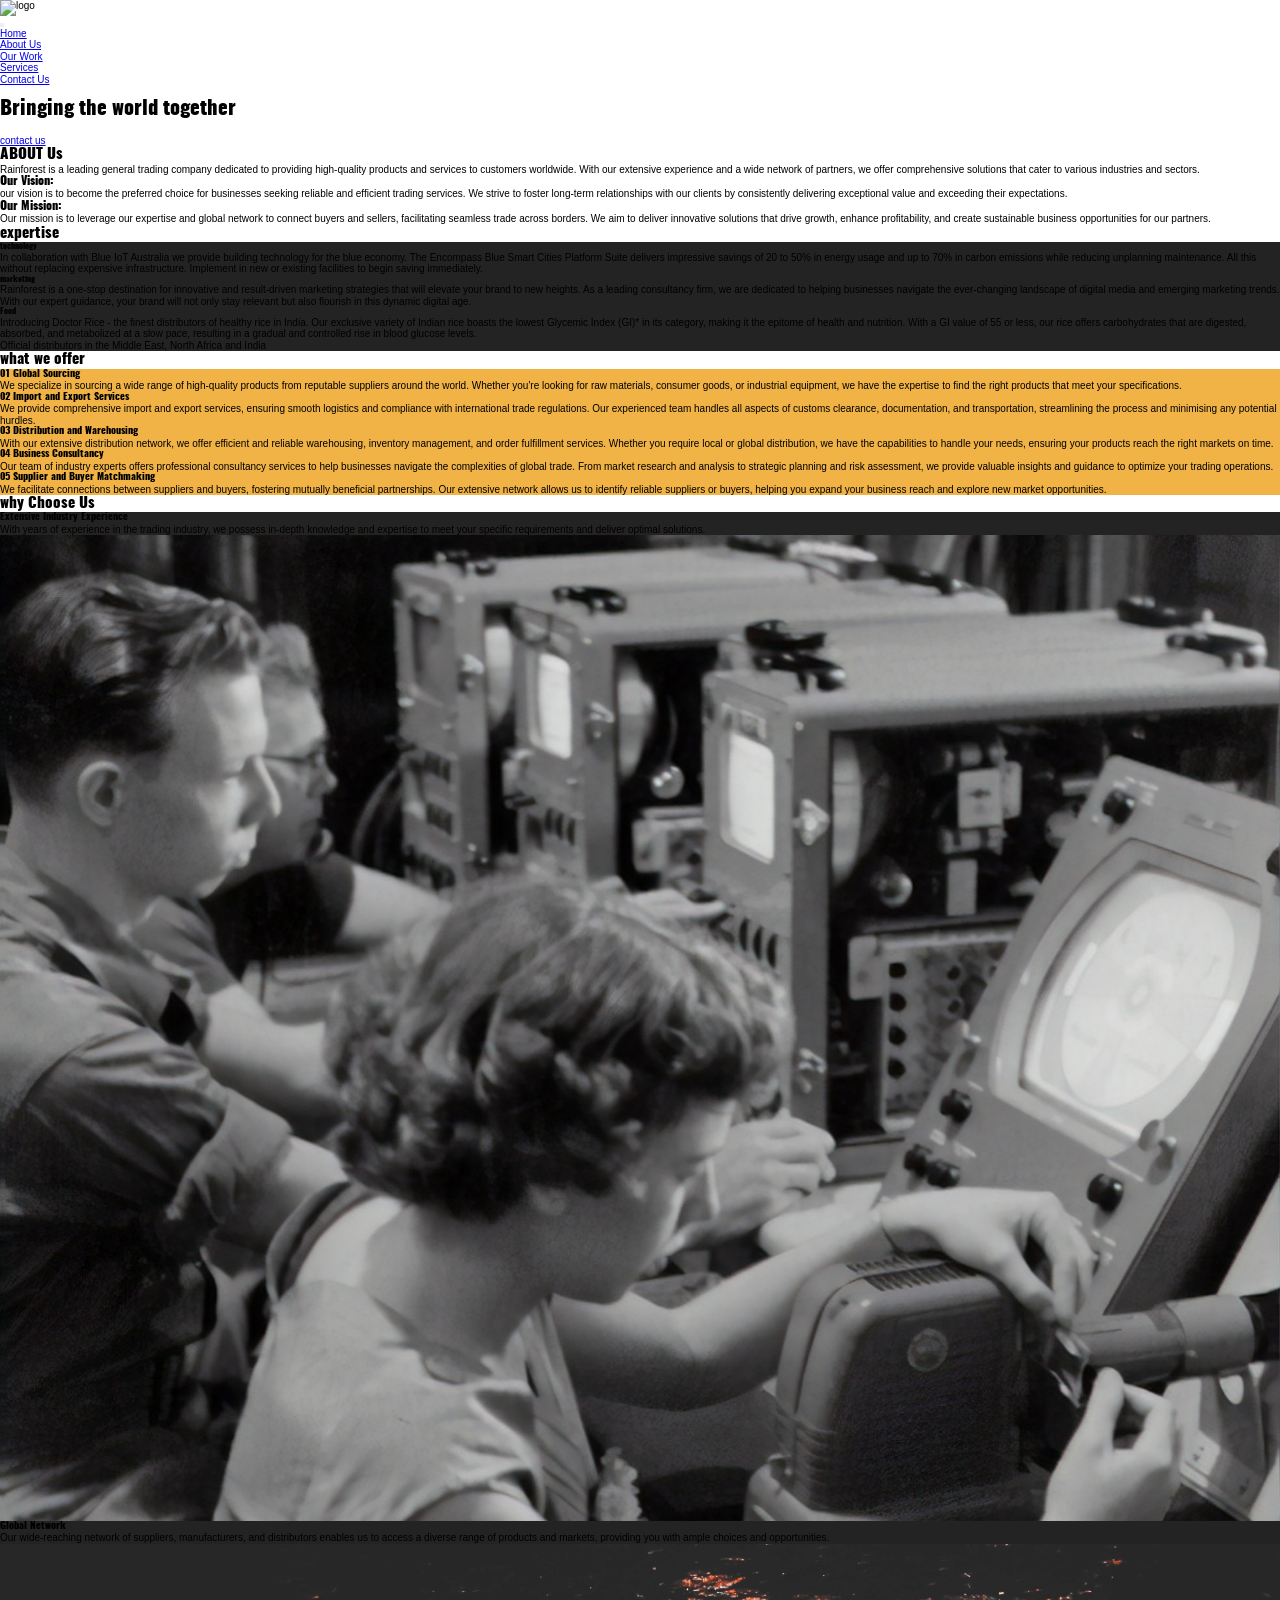
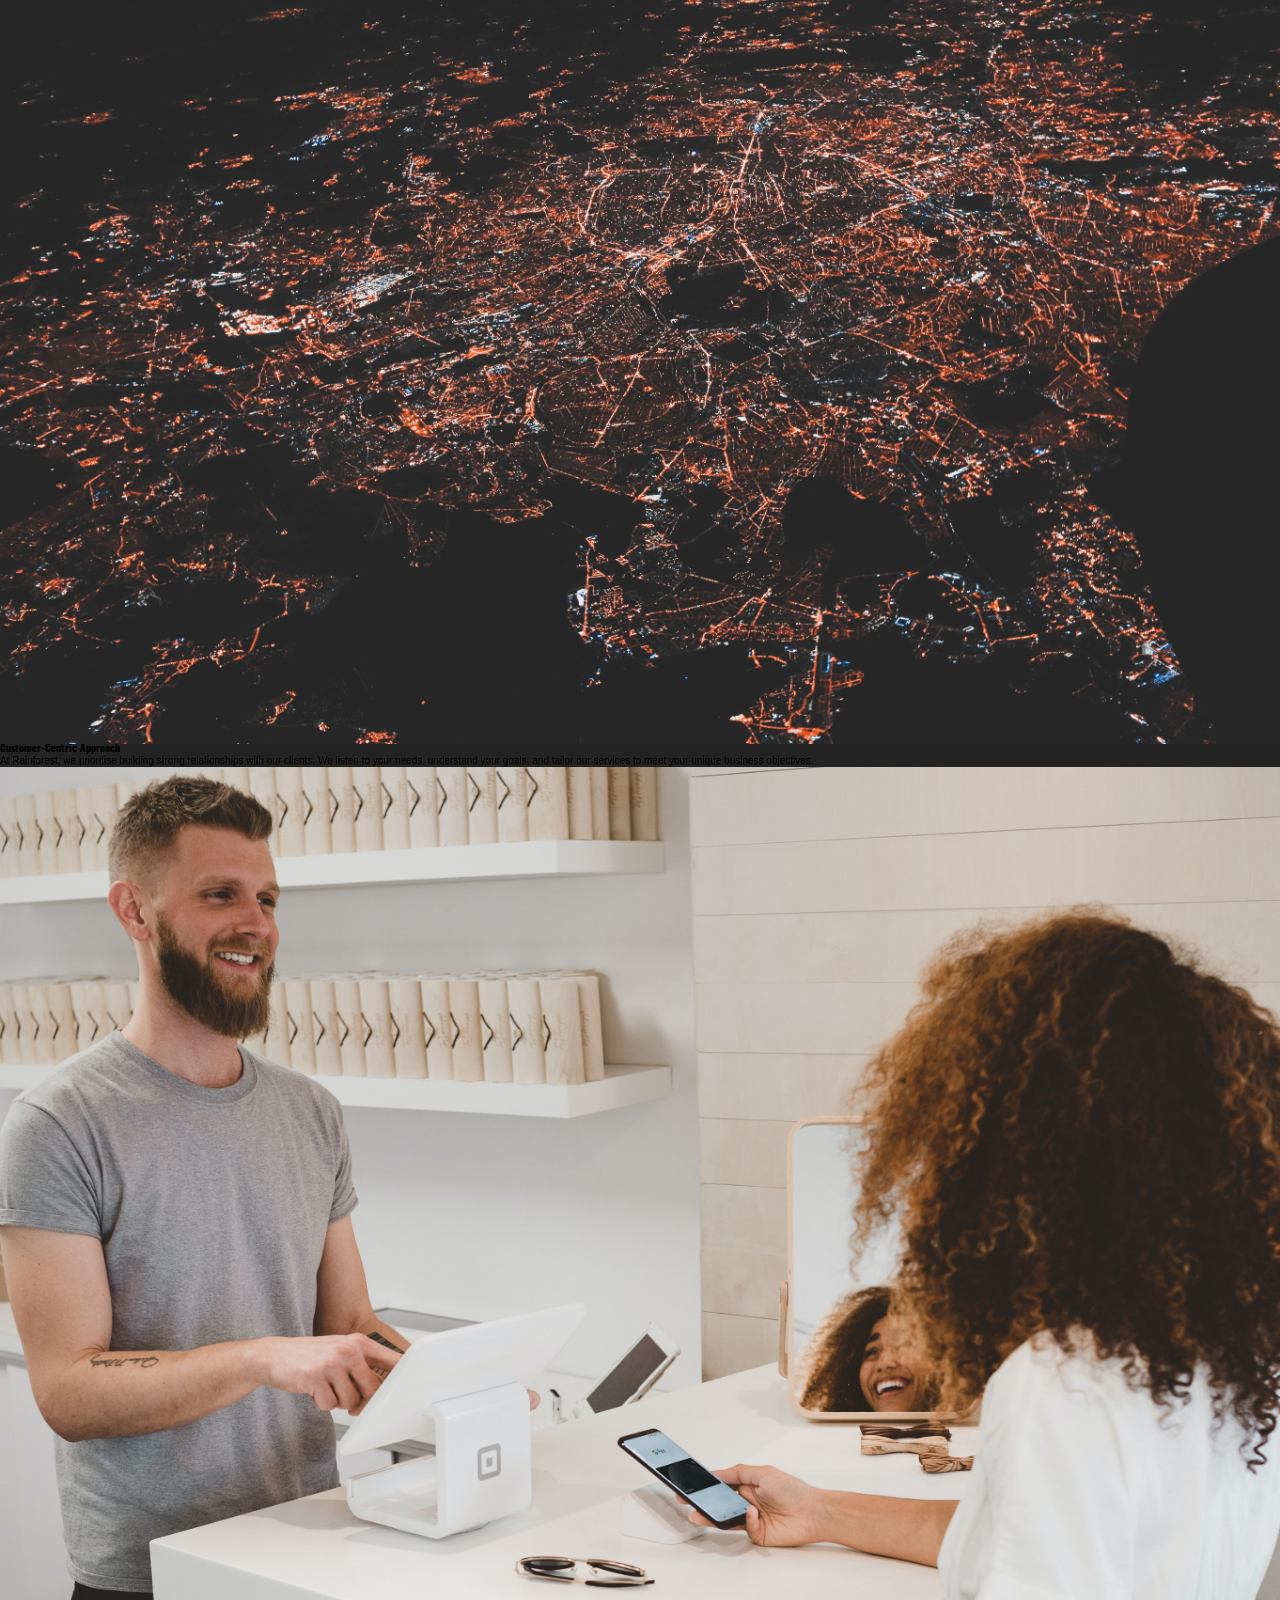
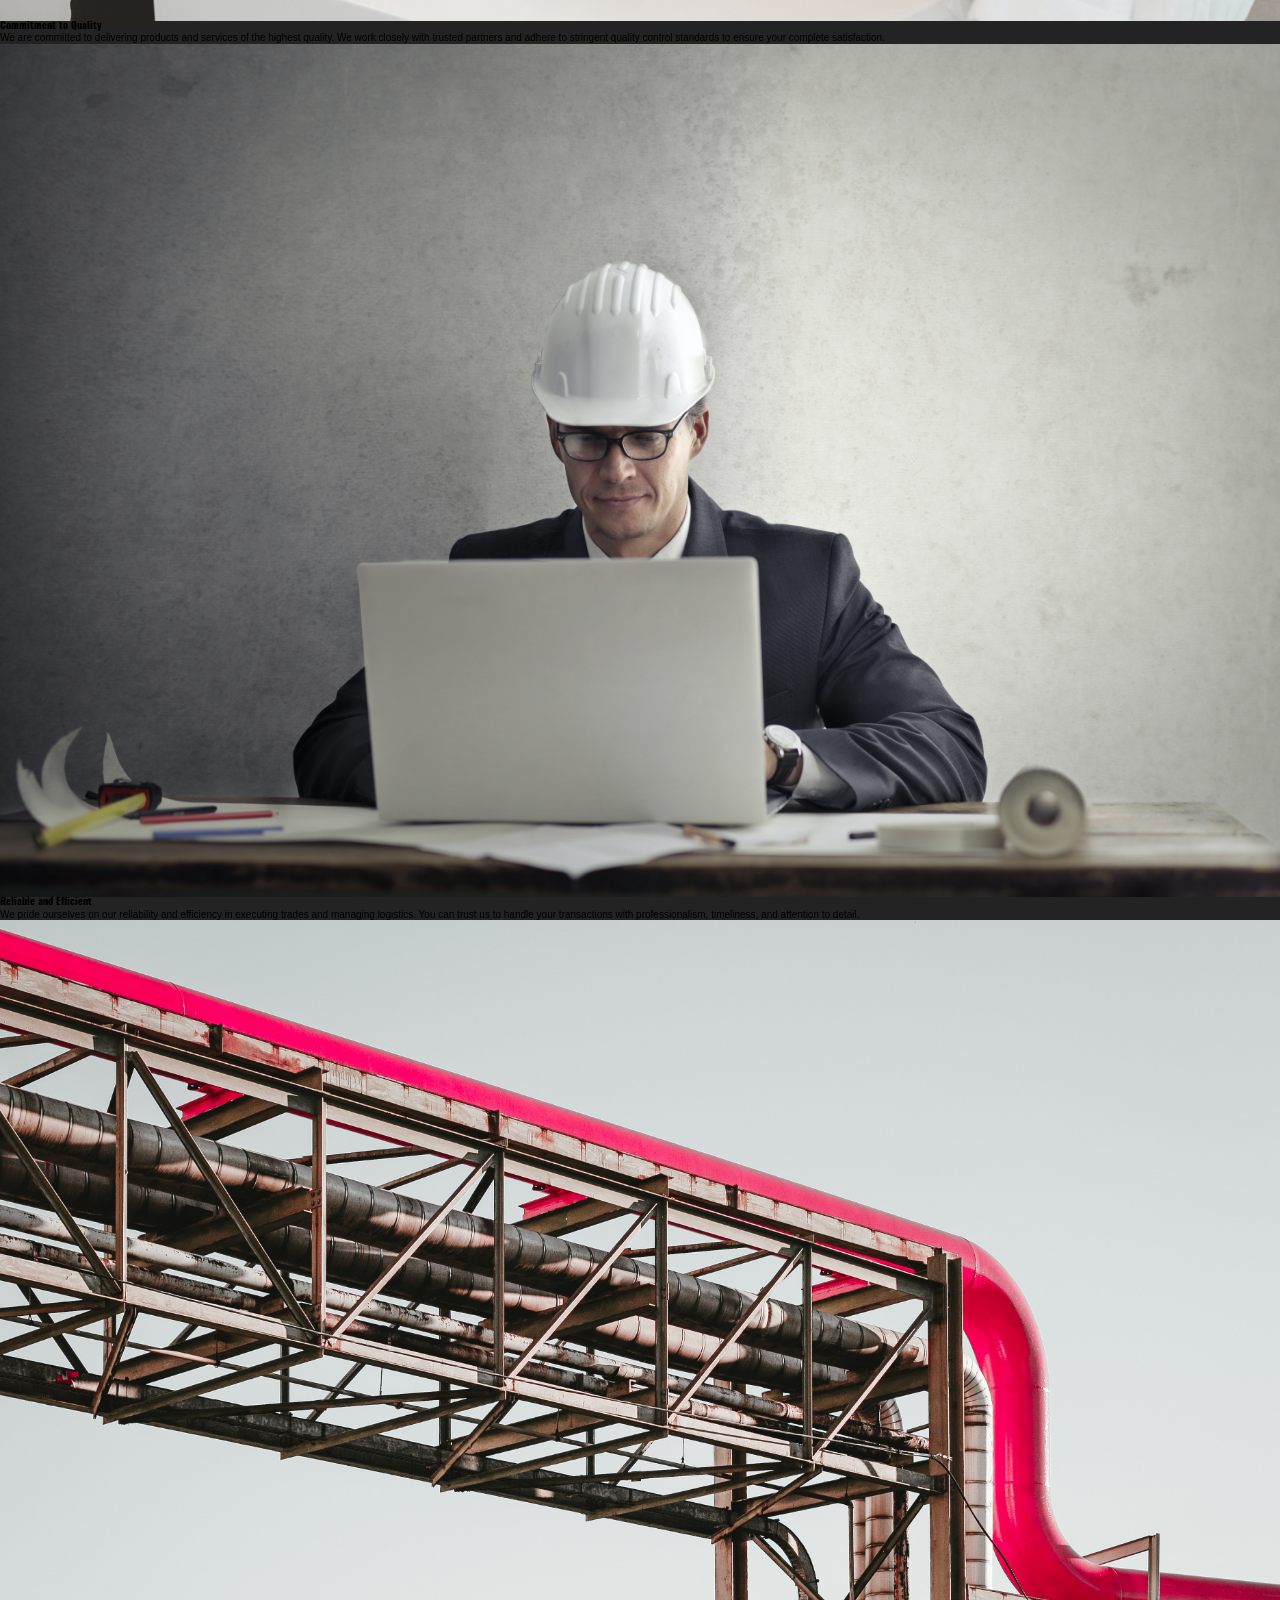
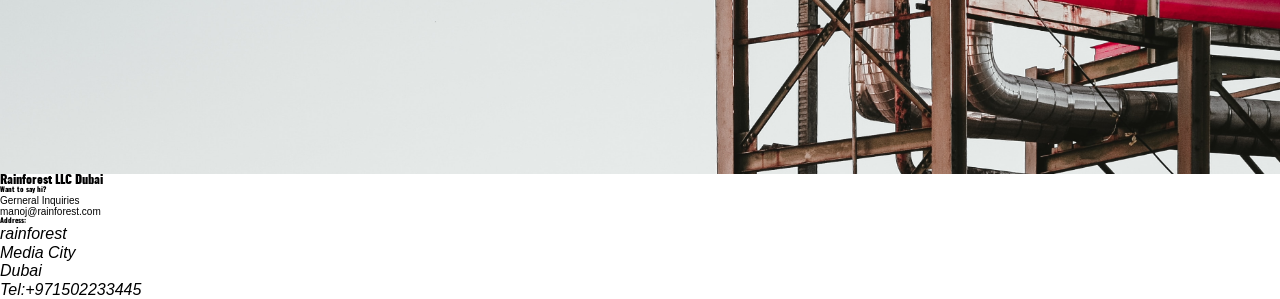
==== index.html @ ce7e7901 "initial commit" ====
<!DOCTYPE html>
<html lang="en">
  <head>
    <meta charset="UTF-8" />
    <meta name="viewport" content="width=device-width, initial-scale=1.0" />
    <title>Rainforest</title>
    <link rel="stylesheet" href="css/normalizer.css" />
    <link rel="stylesheet" href="css/reset.css" />
    <link rel="stylesheet" href="css/style.css" />

    <link rel="preconnect" href="https://fonts.googleapis.com" />
    <link rel="preconnect" href="https://fonts.gstatic.com" crossorigin />
    <link
      href="https://fonts.googleapis.com/css2?family=Open+Sans:wght@300;600&family=Playfair+Display:wght@900&display=swap"
      rel="stylesheet"
    />
    <script
      src="https://kit.fontawesome.com/4bc8ebd192.js"
      crossorigin="anonymous"
    ></script>
    <script src="js/main.js" defer></script>
  </head>
  <body>
    <article id="home" class="main">
      <header class="header">
        <img class="logo" src="images/rainforest.png" alt="logo" />
      </header>
      <nav class="nav-bar">
        <div class="bg-menu"></div>
        <button class="menu-main">
          <div class="x line"></div>
          <div class="y line"></div>
          <div class="z line"></div>
        </button>
        <ul class="menu">
          <li><a href="#home">Home</a></li>
          <li><a href="#about">About Us</a></li>
          <li><a href="#work">Our Work</a></li>
          <li><a href="#service">Services</a></li>
          <li><a href="#contact">Contact Us</a></li>
        </ul>
      </nav>
      <section class="main-text">
        <h1>Bringing the world together</h1>
        <a href="mailto:manoj@rainforestme.com">contact us</a>
      </section>
    </article>

    <!-- about us section -->

    <article id="about" class="about-us">
      <div class="heading">
        <h2>ABOUT Us</h2>
        <p>
          Rainforest is a leading general trading company dedicated to providing
          high-quality products and services to customers worldwide. With our
          extensive experience and a wide network of partners, we offer
          comprehensive solutions that cater to various industries and sectors.
        </p>
      </div>
      <div class="content">
        <h3>Our Vision:</h3>
        <p>
          our vision is to become the preferred choice for businesses seeking
          reliable and efficient trading services. We strive to foster long-term
          relationships with our clients by consistently delivering exceptional
          value and exceeding their expectations.
        </p>
        <h3>Our Mission:</h3>
        <p>
          Our mission is to leverage our expertise and global network to connect
          buyers and sellers, facilitating seamless trade across borders. We aim
          to deliver innovative solutions that drive growth, enhance
          profitability, and create sustainable business opportunities for our
          partners.
        </p>
      </div>
    </article>
    <section id="work" class="expertises">
      <h2>expertise</h2>
      <article class="expertise">
        <article class="expert technology">
          <h5>technology</h5>
          <p>
            In collaboration with Blue IoT Australia we provide building
            technology for the blue economy. The Encompass Blue Smart Cities
            Platform Suite delivers impressive savings of 20 to 50% in energy
            usage and up to 70% in carbon emissions while reducing unplanning
            maintenance. All this without replacing expensive infrastructure.
            Implement in new or existing facilities to begin saving immediately.
      
          </p>
        </article>

        <article class="expert marketing">
          <h5>marketing</h5>
          <p>
            Rainforest is a one-stop destination for innovative and
            result-driven marketing strategies that will elevate your brand to
            new heights. As a leading consultancy firm, we are dedicated to
            helping businesses navigate the ever-changing landscape of digital
            media and emerging marketing trends. With our expert guidance, your
            brand will not only stay relevant but also flourish in this dynamic
            digital age.
           
          </p>
        </article>
        <article class="expert food">
          <h5>Food</h5>

          <p>
            Introducing Doctor Rice - the finest distributors of healthy rice in
            India. Our exclusive variety of Indian rice boasts the lowest
            Glycemic Index (GI)* in its category, making it the epitome of
            health and nutrition. With a GI value of 55 or less, our rice offers
            carbohydrates that are digested, absorbed, and metabolized at a slow
            pace, resulting in a gradual and controlled rise in blood glucose
            levels.
          </p>
          <p>
            Official distributors in the Middle East, North Africa and India
          </p>
        </article>
      </article>
    </section>

    <article id="service" class="what-we-offers">
      <h2>what we offer</h2>
      <article class="what-we-offer">
        <article class="offer one">
          <h4><span>01</span> Global Sourcing</h4>
          <div class="content-group">
            <p>
              We specialize in sourcing a wide range of high-quality products
              from reputable suppliers around the world. Whether you're looking
              for raw materials, consumer goods, or industrial equipment, we
              have the expertise to find the right products that meet your
              specifications.
            </p>
          </div>
        </article>
        <article class="offer two">
          <h4><span>02</span> Import and Export Services</h4>
          <tent>
            <div class="content-group">
              <p>
                We provide comprehensive import and export services, ensuring
                smooth logistics and compliance with international trade
                regulations. Our experienced team handles all aspects of customs
                clearance, documentation, and transportation, streamlining the
                process and minimising any potential hurdles.
              </p>
            </div>
          </tent>
        </article>
        <article class="offer three">
          <h4><span>03</span> Distribution and Warehousing</h4>
          <div class="content-group">
            <p>
              With our extensive distribution network, we offer efficient and
              reliable warehousing, inventory management, and order fulfillment
              services. Whether you require local or global distribution, we
              have the capabilities to handle your needs, ensuring your products
              reach the right markets on time.
            </p>
          </div>
        </article>
        <article class="offer four">
          <h4><span>04</span> Business Consultancy</h4>
          <div class="content-group">
            <p>
              Our team of industry experts offers professional consultancy
              services to help businesses navigate the complexities of global
              trade. From market research and analysis to strategic planning and
              risk assessment, we provide valuable insights and guidance to
              optimize your trading operations.
            </p>
          </div>
        </article>
        <article class="offer five">
          <h4><span>05</span> Supplier and Buyer Matchmaking</h4>
          <div class="content-group">
            <p>
              We facilitate connections between suppliers and buyers, fostering
              mutually beneficial partnerships. Our extensive network allows us
              to identify reliable suppliers or buyers, helping you expand your
              business reach and explore new market opportunities.
            </p>
          </div>
        </article>
      </article>
    </article>

    <section class="choose-us">
      <h2>why Choose Us</h2>
      <div class="why-us">
        <div class="choose">
          <article class="experience">
            <h4>Extensive Industry Experience</h4>
            <p>
              With years of experience in the trading industry, we possess
              in-depth knowledge and expertise to meet your specific
              requirements and deliver optimal solutions.
            </p>
          </article>
          <figure class="img-network">
            <img
              src="images/austrian-national-library-3c1Jv1EXYtc-unsplash1.jpg"
              alt=""
            />
          </figure>
        </div>
        <div class="choose">
          <article class="network">
            <h4>Global Network</h4>
            <p>
              Our wide-reaching network of suppliers, manufacturers, and
              distributors enables us to access a diverse range of products and
              markets, providing you with ample choices and opportunities.
            </p>
          </article>
          <figure class="img-network">
            <img src="images/nastya-dulhiier-OKOOGO578eo-unsplash.jpg" alt="" />
          </figure>
        </div>
        <div class="choose">
          <article class="customer">
            <h4>Customer-Centric Approach</h4>
            <p>
              At Rainforest, we prioritise building strong relationships with
              our clients. We listen to your needs, understand your goals, and
              tailor our services to meet your unique business objectives.
            </p>
          </article>
          <figure class="img-customer">
            <img src="images/clay-banks-Ox6SW103KtM-unsplash.jpg" alt="" />
          </figure>
        </div>
        <div class="choose">
          <article class="quality">
            <h4>Commitment to Quality</h4>
            <p>
              We are committed to delivering products and services of the
              highest quality. We work closely with trusted partners and adhere
              to stringent quality control standards to ensure your complete
              satisfaction.
            </p>
          </article>
          <figure class="img-quality">
            <img src="images/pexels-andrea-piacquadio-3769135.jpg" alt="" />
          </figure>
        </div>
        <div class="choose">
          <article class="efficient">
            <h4>Reliable and Efficient</h4>
            <p>
              We pride ourselves on our reliability and efficiency in executing
              trades and managing logistics. You can trust us to handle your
              transactions with professionalism, timeliness, and attention to
              detail.
            </p>
          </article>
          <figure class="img-efficient">
            <img src="images/martin-adams-a_PDPUPuNZ8-unsplash.jpg" alt="" />
          </figure>
        </div>
      </div>
    </section>

    <footer id="contact">
      <div class="footer-note">
        <h3>Rainforest LLC Dubai</h3>
        <div class="general footer">
          <h6>Want to say hi?</h6>
          <p>Gerneral Inquiries</p>
          <p>manoj@rainforest.com</p>
        </div>
        <div class="location footer">
          <h6>Address:</h6>
          <address>
            rainforest<br />
            Media City<br />
            Dubai<br />
            Tel:+971502233445
          </address>
        </div>
      </div>
    </footer>
  </body>
</html>
---- css/normalizer.css ----
/*! normalize.css v8.0.1 | MIT License | github.com/necolas/normalize.css */

/* Document
   ========================================================================== */

/**
 * 1. Correct the line height in all browsers.
 * 2. Prevent adjustments of font size after orientation changes in iOS.
 */

html {
  line-height: 1.15; /* 1 */
  -webkit-text-size-adjust: 100%; /* 2 */
}

/* Sections
   ========================================================================== */

/**
 * Remove the margin in all browsers.
 */

body {
  margin: 0;
}

/**
 * Render the `main` element consistently in IE.
 */

main {
  display: block;
}

/**
 * Correct the font size and margin on `h1` elements within `section` and
 * `article` contexts in Chrome, Firefox, and Safari.
 */

h1 {
  font-size: 2em;
  margin: 0.67em 0;
}

/* Grouping content
   ========================================================================== */

/**
 * 1. Add the correct box sizing in Firefox.
 * 2. Show the overflow in Edge and IE.
 */

hr {
  box-sizing: content-box; /* 1 */
  height: 0; /* 1 */
  overflow: visible; /* 2 */
}

/**
 * 1. Correct the inheritance and scaling of font size in all browsers.
 * 2. Correct the odd `em` font sizing in all browsers.
 */

pre {
  font-family: monospace, monospace; /* 1 */
  font-size: 1em; /* 2 */
}

/* Text-level semantics
   ========================================================================== */

/**
 * Remove the gray background on active links in IE 10.
 */

a {
  background-color: transparent;
}

/**
 * 1. Remove the bottom border in Chrome 57-
 * 2. Add the correct text decoration in Chrome, Edge, IE, Opera, and Safari.
 */

abbr[title] {
  border-bottom: none; /* 1 */
  text-decoration: underline; /* 2 */
  text-decoration: underline dotted; /* 2 */
}

/**
 * Add the correct font weight in Chrome, Edge, and Safari.
 */

b,
strong {
  font-weight: bolder;
}

/**
 * 1. Correct the inheritance and scaling of font size in all browsers.
 * 2. Correct the odd `em` font sizing in all browsers.
 */

code,
kbd,
samp {
  font-family: monospace, monospace; /* 1 */
  font-size: 1em; /* 2 */
}

/**
 * Add the correct font size in all browsers.
 */

small {
  font-size: 80%;
}

/**
 * Prevent `sub` and `sup` elements from affecting the line height in
 * all browsers.
 */

sub,
sup {
  font-size: 75%;
  line-height: 0;
  position: relative;
  vertical-align: baseline;
}

sub {
  bottom: -0.25em;
}

sup {
  top: -0.5em;
}

/* Embedded content
   ========================================================================== */

/**
 * Remove the border on images inside links in IE 10.
 */

img {
  border-style: none;
}

/* Forms
   ========================================================================== */

/**
 * 1. Change the font styles in all browsers.
 * 2. Remove the margin in Firefox and Safari.
 */

button,
input,
optgroup,
select,
textarea {
  font-family: inherit; /* 1 */
  font-size: 100%; /* 1 */
  line-height: 1.15; /* 1 */
  margin: 0; /* 2 */
}

/**
 * Show the overflow in IE.
 * 1. Show the overflow in Edge.
 */

button,
input {
  /* 1 */
  overflow: visible;
}

/**
 * Remove the inheritance of text transform in Edge, Firefox, and IE.
 * 1. Remove the inheritance of text transform in Firefox.
 */

button,
select {
  /* 1 */
  text-transform: none;
}

/**
 * Correct the inability to style clickable types in iOS and Safari.
 */

button,
[type="button"],
[type="reset"],
[type="submit"] {
  -webkit-appearance: button;
}

/**
 * Remove the inner border and padding in Firefox.
 */

button::-moz-focus-inner,
[type="button"]::-moz-focus-inner,
[type="reset"]::-moz-focus-inner,
[type="submit"]::-moz-focus-inner {
  border-style: none;
  padding: 0;
}

/**
 * Restore the focus styles unset by the previous rule.
 */

button:-moz-focusring,
[type="button"]:-moz-focusring,
[type="reset"]:-moz-focusring,
[type="submit"]:-moz-focusring {
  outline: 1px dotted ButtonText;
}

/**
 * Correct the padding in Firefox.
 */

fieldset {
  padding: 0.35em 0.75em 0.625em;
}

/**
 * 1. Correct the text wrapping in Edge and IE.
 * 2. Correct the color inheritance from `fieldset` elements in IE.
 * 3. Remove the padding so developers are not caught out when they zero out
 *    `fieldset` elements in all browsers.
 */

legend {
  box-sizing: border-box; /* 1 */
  color: inherit; /* 2 */
  display: table; /* 1 */
  max-width: 100%; /* 1 */
  padding: 0; /* 3 */
  white-space: normal; /* 1 */
}

/**
 * Add the correct vertical alignment in Chrome, Firefox, and Opera.
 */

progress {
  vertical-align: baseline;
}

/**
 * Remove the default vertical scrollbar in IE 10+.
 */

textarea {
  overflow: auto;
}

/**
 * 1. Add the correct box sizing in IE 10.
 * 2. Remove the padding in IE 10.
 */

[type="checkbox"],
[type="radio"] {
  box-sizing: border-box; /* 1 */
  padding: 0; /* 2 */
}

/**
 * Correct the cursor style of increment and decrement buttons in Chrome.
 */

[type="number"]::-webkit-inner-spin-button,
[type="number"]::-webkit-outer-spin-button {
  height: auto;
}

/**
 * 1. Correct the odd appearance in Chrome and Safari.
 * 2. Correct the outline style in Safari.
 */

[type="search"] {
  -webkit-appearance: textfield; /* 1 */
  outline-offset: -2px; /* 2 */
}

/**
 * Remove the inner padding in Chrome and Safari on macOS.
 */

[type="search"]::-webkit-search-decoration {
  -webkit-appearance: none;
}

/**
 * 1. Correct the inability to style clickable types in iOS and Safari.
 * 2. Change font properties to `inherit` in Safari.
 */

::-webkit-file-upload-button {
  -webkit-appearance: button; /* 1 */
  font: inherit; /* 2 */
}

/* Interactive
   ========================================================================== */

/*
 * Add the correct display in Edge, IE 10+, and Firefox.
 */

details {
  display: block;
}

/*
 * Add the correct display in all browsers.
 */

summary {
  display: list-item;
}

/* Misc
   ========================================================================== */

/**
 * Add the correct display in IE 10+.
 */

template {
  display: none;
}

/**
 * Add the correct display in IE 10.
 */

[hidden] {
  display: none;
}
---- css/style.css ----
@font-face {
  font-family: "oswald";
  src: url("/fonts/oswald/oswald-variablefont_wght-webfont.woff") format("woff");
  font-weight: normal;
  font-style: normal;
}

@font-face {
  font-family: "oswald";
  src: url("/fonts/oswald/oswald-heavy-webfont.woff") format("woff");
  font-weight: bold;
  font-style: bold;
}
@font-face {
  font-family: "open_sanslight";
  src: url("opensans-light-webfont.woff2") format("woff2"),
    url("opensans-light-webfont.woff") format("woff");
  font-weight: normal;
  font-style: normal;
}

@font-face {
  font-family: "open_sansregular";
  src: url("opensans-regular-webfont.woff2") format("woff2"),
    url("opensans-regular-webfont.woff") format("woff");
  font-weight: normal;
  font-style: normal;
}

@font-face {
  font-family: "opensans";
  src: url("/fonts/opensans/opensans-variablefont_wdthwght-webfont.woff")
    format("woff");
  font-weight: normal;
  font-style: normal;
}

:root {
  --primayColor: #f1b345;
  --lightBlue: #fdfcfa;
  --darkColor: #232323;
  --accentColor: #ec6543;
}

*,
*::before,
*::after {
  box-sizing: border-box;
  /* border: 1px solid red; */
  margin: 0;
  padding: 0;
}

html {
  font-size: 62.5%;
  margin: 0;
  padding: 0;
}

body {
  height: 100vh;
  font-family: "open_sanslight", sans-serif;
}
h1,
h2,
h3,
h4,
h5,
h6 {
  font-family: "oswald", sans-serif;
  font-weight: bold;
}
img {
  max-width: 100%;
  display: block;
  height: 100%;
  object-fit: cover;
}
/* main section---------------------------------- */
.wrapper {
  width: 100%;
  height: 100vh;
  position: relative;
  background-image: url("/images/Interface/hero.webp");
  background-color: var(--primayColor);
  background-repeat: no-repeat;
  background-position: center;
  background-size: cover;
  background-attachment: scroll;
  padding: 3rem 3rem;
}

.logo {
  width: 60px;
}
.menu {
  width: 50px;
}
.header {
  display: flex;
  justify-content: space-between;
  align-items: center;
}
.hero {
  display: flex;
  flex-direction: column;
  gap: 13rem;
}
.hero h1 {
  font-size: 4.8rem;
  text-transform: uppercase;
  max-width: 90%;
  font-weight: bold;
  text-align: center;
  margin: 7rem auto;
  line-height: 1;
  color: var(--darkColor);
}
.color {
  color: var(--lightBlue);
}

.contact {
  display: block;
  text-align: center;
  background-color: var(--accentColor);
  width: 19rem;
  text-decoration: none;
  padding: 1rem;
  border-radius: 5px;
  color: var(--lightBlue);
  font-size: 2rem;
  text-transform: capitalize;
  margin: 0 auto;
}

@media screen and (min-width: 462px) {
  .hero {
    gap: 15rem;
  }

  .hero h1 {
    max-width: 60%;
  }
}

@media screen and (min-width: 650px) {
  .wrapper {
    background-position: center;
  }
  .hero h1 {
    max-width: 90%;
    font-size: 9.6rem;
  }
  .hero {
    gap: 2rem;
  }
}

/* about Us Section */

.about {
  background-color: var(--darkColor);
  display: flex;
  flex-direction: column;
  gap: 2rem;
}
.intro {
  padding: 3rem;
  display: flex;
  flex-direction: column;
  gap: 2rem;
}

.about h2 {
  font-size: 4.8rem;
  color: var(--accentColor);
}
.about p {
  color: var(--lightBlue);
  font-size: 1.6rem;
  font-family: "open_sanslight", sans-serif;
  font-weight: normal;
}

.missvision {
  background-color: var(--primayColor);
}

.misson-container {
  padding: 3rem;
  color: var(--darkColor);
  display: flex;
  flex-direction: column;
  gap: 3rem;
}

.about h3 {
  font-size: 2.4rem;
  text-transform: uppercase;
}

.misson-container p {
  color: var(--darkColor);
}

/* Expertise Section */

.expertise {
  background-color: var(--darkColor);
}
.expertise-container {
  color: var(--lightBlue);
  padding: 3rem;
  display: flex;
  flex-direction: column;
  gap: 3rem;
}
.expertise-container h2 {
  font-size: 4.8rem;
  color: var(--accentColor);
  text-transform: uppercase;
}

.expertise-container h3 {
  font-size: 2.4rem;
  text-transform: uppercase;
  color: var(--primayColor);
}
.expertise-container p {
  font-size: 1.6rem;
}

/* what we offer section */

.offer {
  background-color: var(--primayColor);
}

.offer-container {
  padding: 3rem;
  color: var(--darkColor);
  display: flex;
  flex-direction: column;
  gap: 3rem;
}
.offer-container h2 {
  font-size: 4.8rem;
  color: var(--accentColor);
  text-transform: uppercase;
  line-height: 1;
}
.offer-container h3 {
  color: var(--darkColor);
  font-size: 2.4rem;
  text-transform: uppercase;
}
.offer-container p {
  font-size: 1.6rem;
}

/* why choose us section */

.choose {
  background-color: var(--darkColor);
}
.choose-container {
  color: var(--lightBlue);
  padding: 3rem;
  display: flex;
  flex-direction: column;
  gap: 3rem;
}
.choose-container h2 {
  font-size: 4.8rem;
  color: var(--accentColor);
  text-transform: uppercase;
  line-height: 1;
}
.choose-container h3 {
  font-size: 2.4rem;
  text-transform: uppercase;
}

.choose-container p {
  font-size: 1.6rem;
}

/* footer section */

.footer-container {
  background-color: var(--primayColor);
  padding: 3rem;
}
.footer-container h2 {
  font-size: 4.8rem;
  color: var(--accentColor);
  text-transform: uppercase;
  line-height: 1;
}
.footer-container h3 {
  color: var(--darkColor);
  font-size: 2.4rem;
  text-transform: uppercase;
}
.footer-container p {
  font-size: 1.6rem;
}
address {
  font-size: 1.6rem;
}
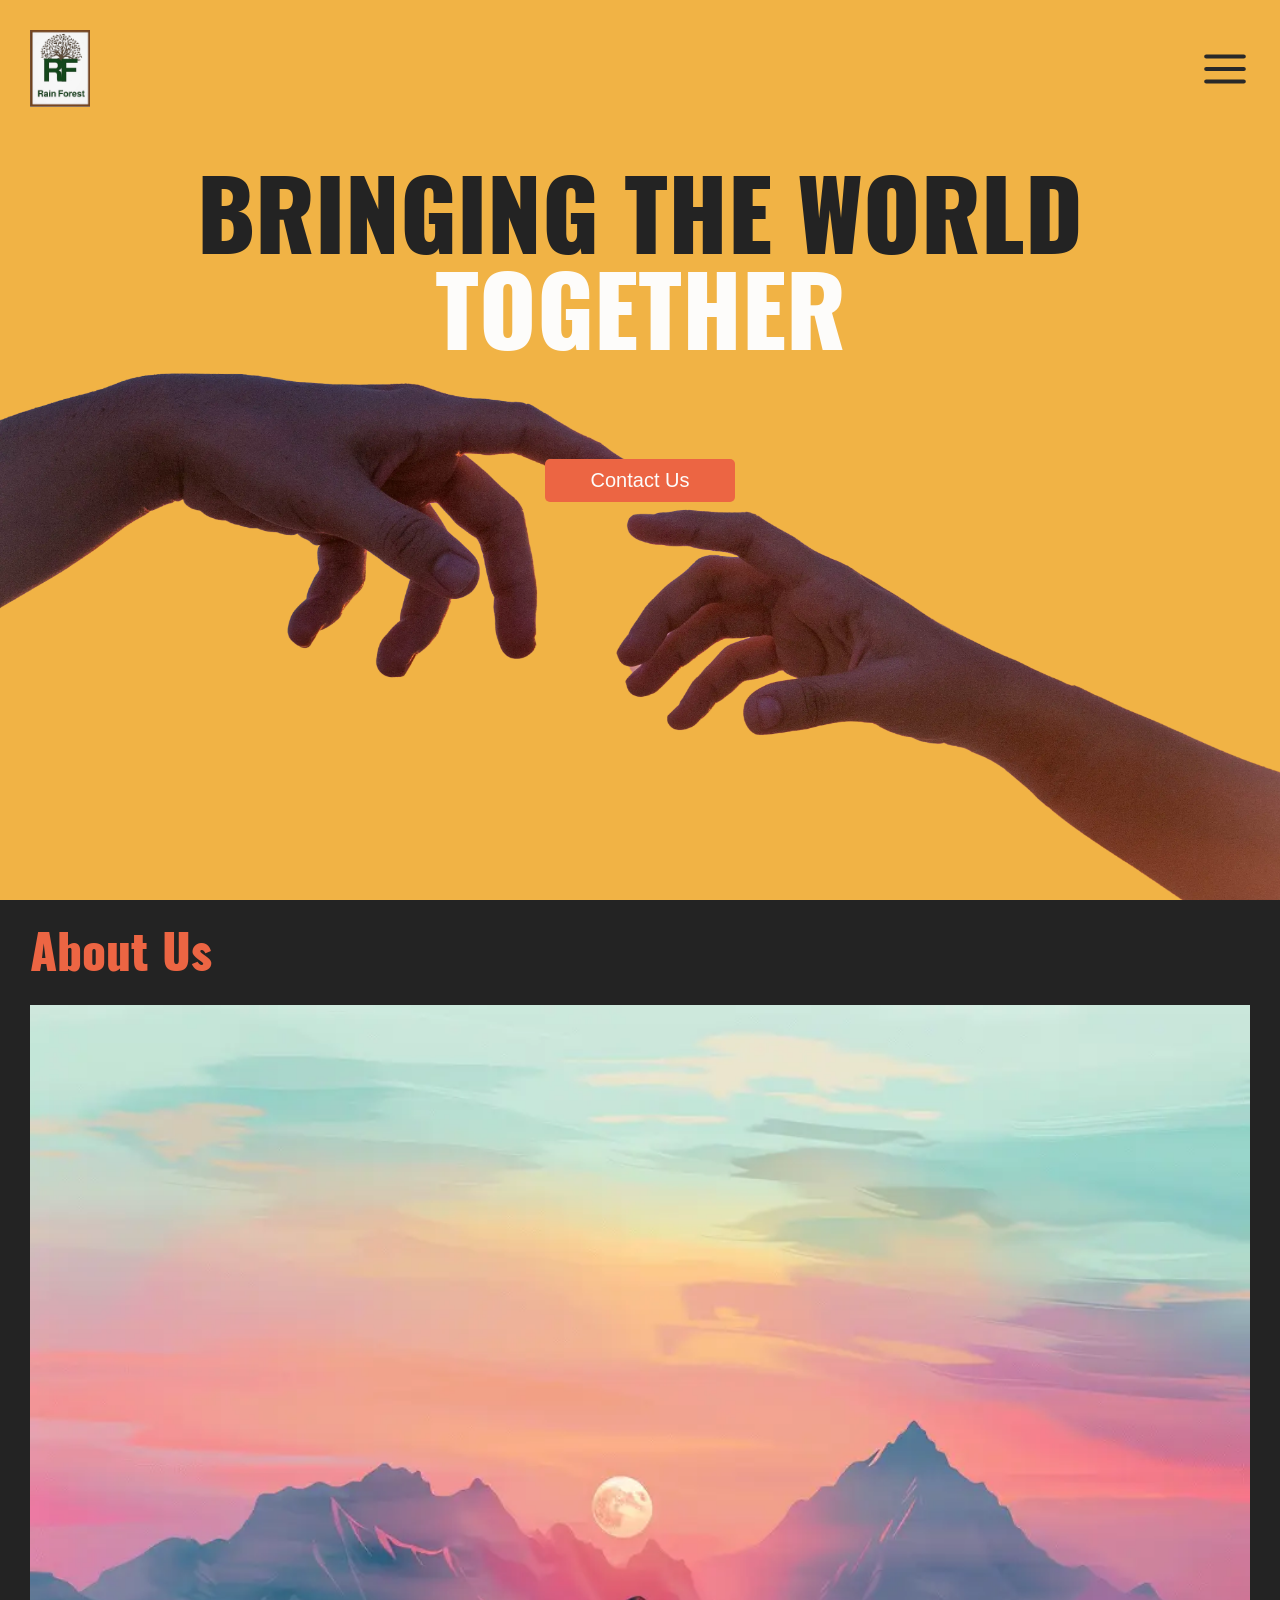
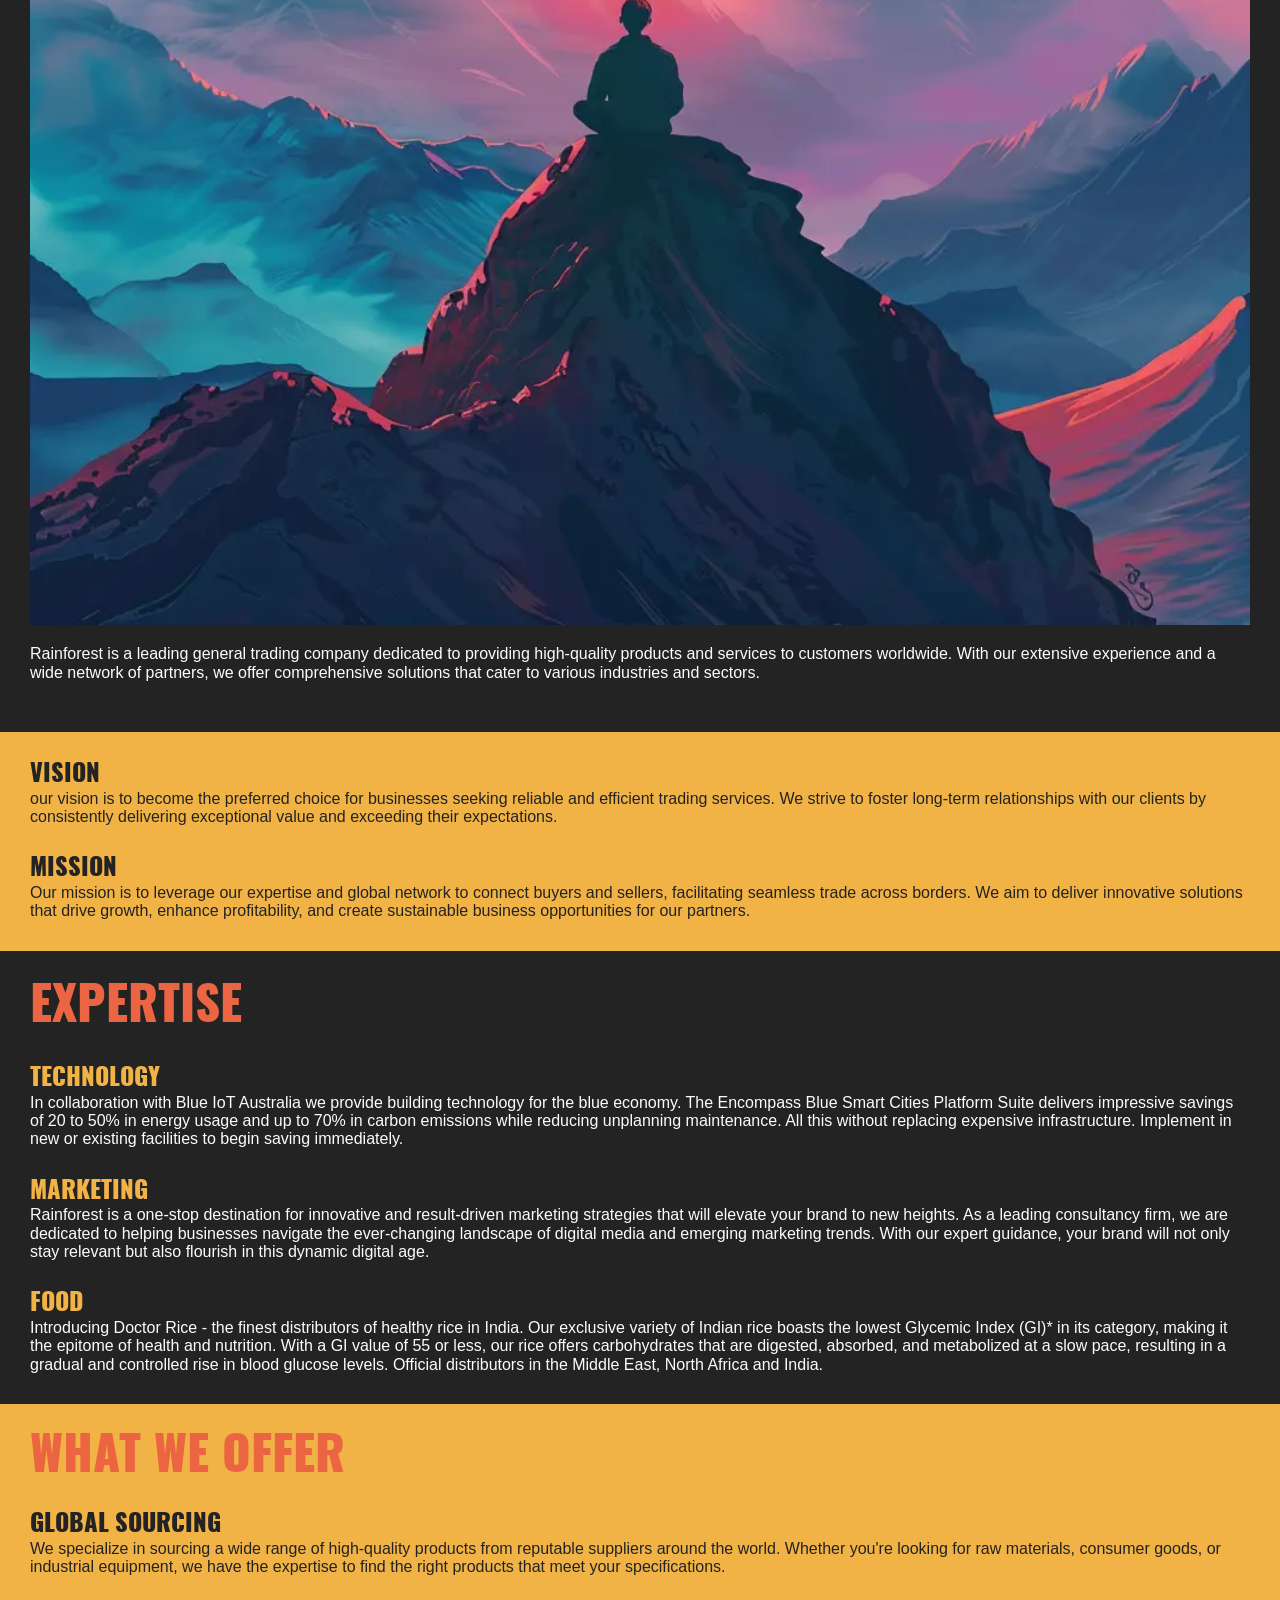
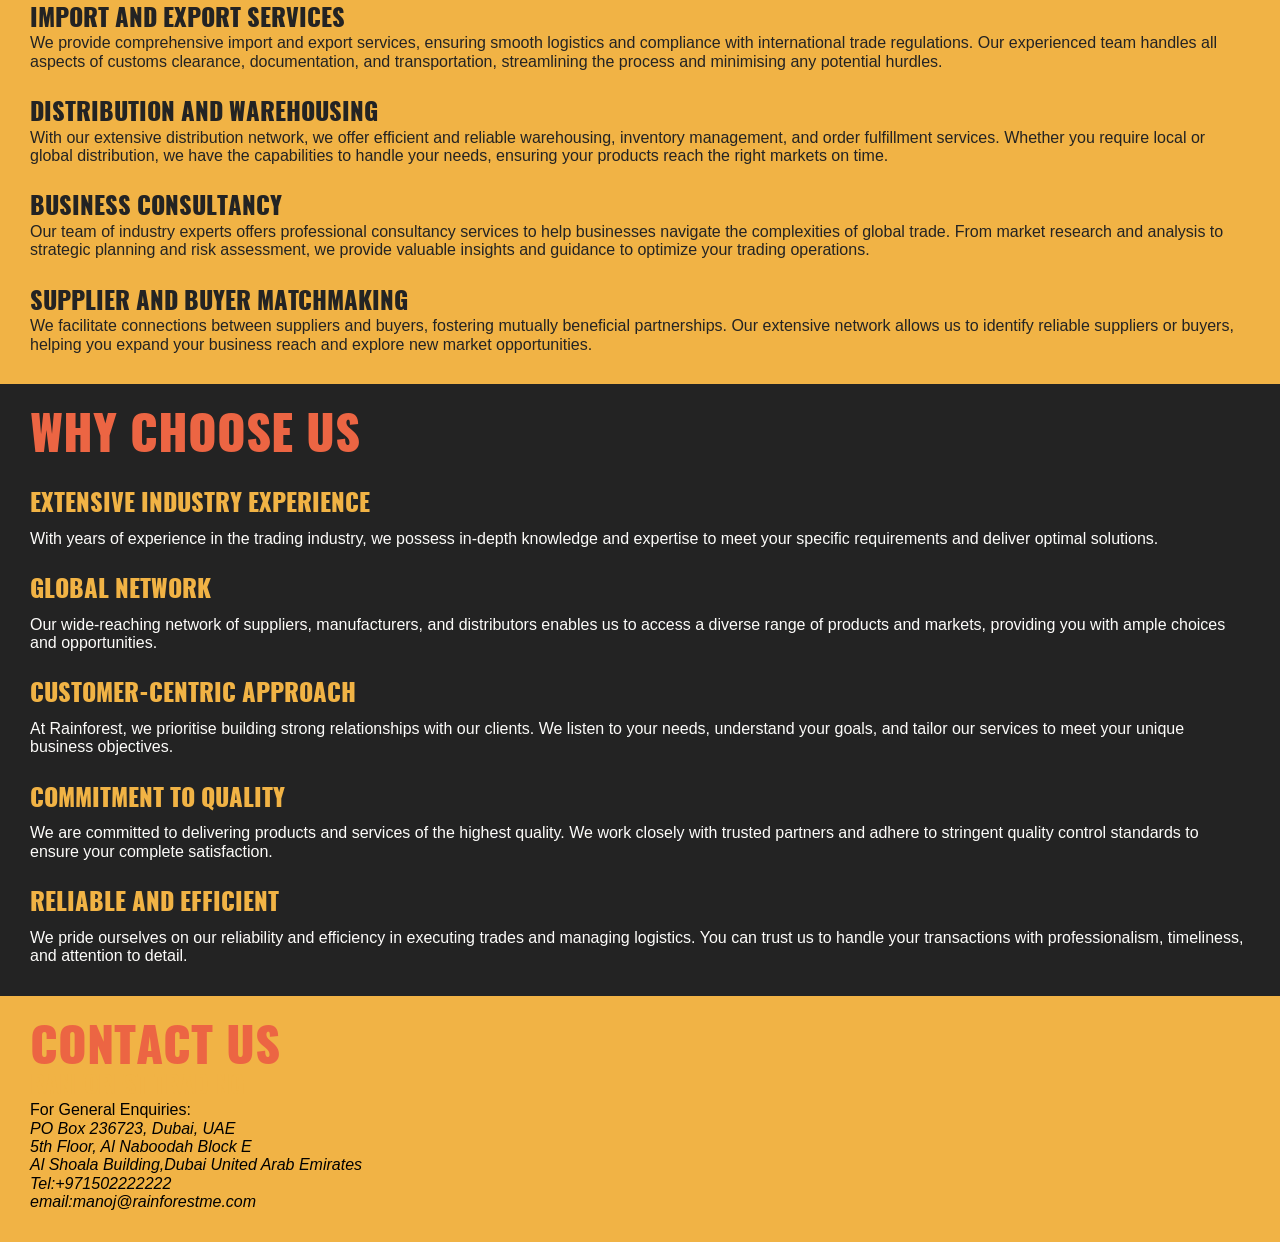
==== commit 5b7eecf9: "upated the index file from the main file" ====
--- a/index.html
+++ b/index.html
@@ -3,54 +3,35 @@
   <head>
     <meta charset="UTF-8" />
     <meta name="viewport" content="width=device-width, initial-scale=1.0" />
-    <title>Rainforest</title>
+    <title>Rainforest Trading</title>
     <link rel="stylesheet" href="css/normalizer.css" />
     <link rel="stylesheet" href="css/reset.css" />
     <link rel="stylesheet" href="css/style.css" />
-
-    <link rel="preconnect" href="https://fonts.googleapis.com" />
-    <link rel="preconnect" href="https://fonts.gstatic.com" crossorigin />
-    <link
-      href="https://fonts.googleapis.com/css2?family=Open+Sans:wght@300;600&family=Playfair+Display:wght@900&display=swap"
-      rel="stylesheet"
-    />
-    <script
-      src="https://kit.fontawesome.com/4bc8ebd192.js"
-      crossorigin="anonymous"
-    ></script>
-    <script src="js/main.js" defer></script>
   </head>
   <body>
-    <article id="home" class="main">
-      <header class="header">
-        <img class="logo" src="images/rainforest.png" alt="logo" />
-      </header>
-      <nav class="nav-bar">
-        <div class="bg-menu"></div>
-        <button class="menu-main">
-          <div class="x line"></div>
-          <div class="y line"></div>
-          <div class="z line"></div>
-        </button>
-        <ul class="menu">
-          <li><a href="#home">Home</a></li>
-          <li><a href="#about">About Us</a></li>
-          <li><a href="#work">Our Work</a></li>
-          <li><a href="#service">Services</a></li>
-          <li><a href="#contact">Contact Us</a></li>
-        </ul>
-      </nav>
-      <section class="main-text">
-        <h1>Bringing the world together</h1>
-        <a href="mailto:manoj@rainforestme.com">contact us</a>
-      </section>
-    </article>
-
-    <!-- about us section -->
-
-    <article id="about" class="about-us">
-      <div class="heading">
-        <h2>ABOUT Us</h2>
+    <div class="wrapper">
+      <div class="background"></div>
+      <div class="header">
+        <img
+          class="logo"
+          src="/images/Interface/rainforest.png"
+          alt="Company Logo"
+        />
+        <img
+          class="menu"
+          src="/images/Interface/Menu Burger Horizontal - 192x192.svg"
+          alt="hamburger menu icon"
+        />
+      </div>
+      <main class="hero">
+        <h1>Bringing the world <span class="color">together</span></h1>
+        <a class="contact" href="mailto:manoj@rainforestme.com">contact us</a>
+      </main>
+    </div>
+    <section class="about">
+      <div class="intro">
+        <h2>About Us</h2>
+        <img src="images/Interface/about Us.webp" alt="" />
         <p>
           Rainforest is a leading general trading company dedicated to providing
           high-quality products and services to customers worldwide. With our
@@ -58,29 +39,35 @@
           comprehensive solutions that cater to various industries and sectors.
         </p>
       </div>
-      <div class="content">
-        <h3>Our Vision:</h3>
-        <p>
-          our vision is to become the preferred choice for businesses seeking
-          reliable and efficient trading services. We strive to foster long-term
-          relationships with our clients by consistently delivering exceptional
-          value and exceeding their expectations.
-        </p>
-        <h3>Our Mission:</h3>
-        <p>
-          Our mission is to leverage our expertise and global network to connect
-          buyers and sellers, facilitating seamless trade across borders. We aim
-          to deliver innovative solutions that drive growth, enhance
-          profitability, and create sustainable business opportunities for our
-          partners.
-        </p>
-      </div>
-    </article>
-    <section id="work" class="expertises">
-      <h2>expertise</h2>
-      <article class="expertise">
-        <article class="expert technology">
-          <h5>technology</h5>
+      <div class="missvision">
+        <div class="misson-container">
+          <div class="vision">
+            <h3>Vision</h3>
+            <p>
+              our vision is to become the preferred choice for businesses
+              seeking reliable and efficient trading services. We strive to
+              foster long-term relationships with our clients by consistently
+              delivering exceptional value and exceeding their expectations.
+            </p>
+          </div>
+          <div class="misson">
+            <h3>Mission</h3>
+            <p>
+              Our mission is to leverage our expertise and global network to
+              connect buyers and sellers, facilitating seamless trade across
+              borders. We aim to deliver innovative solutions that drive growth,
+              enhance profitability, and create sustainable business
+              opportunities for our partners.
+            </p>
+          </div>
+        </div>
+      </div>
+    </section>
+    <section class="expertise">
+      <div class="expertise-container">
+        <h2>expertise</h2>
+        <div class="technology">
+          <h3>TECHNOLOGY</h3>
           <p>
             In collaboration with Blue IoT Australia we provide building
             technology for the blue economy. The Encompass Blue Smart Cities
@@ -88,12 +75,11 @@
             usage and up to 70% in carbon emissions while reducing unplanning
             maintenance. All this without replacing expensive infrastructure.
             Implement in new or existing facilities to begin saving immediately.
-      
-          </p>
-        </article>
+          </p>
+        </div>
 
-        <article class="expert marketing">
-          <h5>marketing</h5>
+        <div class="marketing">
+          <h3>Marketing</h3>
           <p>
             Rainforest is a one-stop destination for innovative and
             result-driven marketing strategies that will elevate your brand to
@@ -102,12 +88,11 @@
             media and emerging marketing trends. With our expert guidance, your
             brand will not only stay relevant but also flourish in this dynamic
             digital age.
-           
-          </p>
-        </article>
-        <article class="expert food">
-          <h5>Food</h5>
+          </p>
+        </div>
 
+        <div class="food">
+          <h3>FOOD</h3>
           <p>
             Introducing Doctor Rice - the finest distributors of healthy rice in
             India. Our exclusive variety of Indian rice boasts the lowest
@@ -115,175 +100,124 @@
             health and nutrition. With a GI value of 55 or less, our rice offers
             carbohydrates that are digested, absorbed, and metabolized at a slow
             pace, resulting in a gradual and controlled rise in blood glucose
-            levels.
-          </p>
-          <p>
-            Official distributors in the Middle East, North Africa and India
-          </p>
-        </article>
-      </article>
-    </section>
-
-    <article id="service" class="what-we-offers">
-      <h2>what we offer</h2>
-      <article class="what-we-offer">
-        <article class="offer one">
-          <h4><span>01</span> Global Sourcing</h4>
-          <div class="content-group">
-            <p>
-              We specialize in sourcing a wide range of high-quality products
-              from reputable suppliers around the world. Whether you're looking
-              for raw materials, consumer goods, or industrial equipment, we
-              have the expertise to find the right products that meet your
-              specifications.
-            </p>
-          </div>
-        </article>
-        <article class="offer two">
-          <h4><span>02</span> Import and Export Services</h4>
-          <tent>
-            <div class="content-group">
-              <p>
-                We provide comprehensive import and export services, ensuring
-                smooth logistics and compliance with international trade
-                regulations. Our experienced team handles all aspects of customs
-                clearance, documentation, and transportation, streamlining the
-                process and minimising any potential hurdles.
-              </p>
-            </div>
-          </tent>
-        </article>
-        <article class="offer three">
-          <h4><span>03</span> Distribution and Warehousing</h4>
-          <div class="content-group">
-            <p>
-              With our extensive distribution network, we offer efficient and
-              reliable warehousing, inventory management, and order fulfillment
-              services. Whether you require local or global distribution, we
-              have the capabilities to handle your needs, ensuring your products
-              reach the right markets on time.
-            </p>
-          </div>
-        </article>
-        <article class="offer four">
-          <h4><span>04</span> Business Consultancy</h4>
-          <div class="content-group">
-            <p>
-              Our team of industry experts offers professional consultancy
-              services to help businesses navigate the complexities of global
-              trade. From market research and analysis to strategic planning and
-              risk assessment, we provide valuable insights and guidance to
-              optimize your trading operations.
-            </p>
-          </div>
-        </article>
-        <article class="offer five">
-          <h4><span>05</span> Supplier and Buyer Matchmaking</h4>
-          <div class="content-group">
-            <p>
-              We facilitate connections between suppliers and buyers, fostering
-              mutually beneficial partnerships. Our extensive network allows us
-              to identify reliable suppliers or buyers, helping you expand your
-              business reach and explore new market opportunities.
-            </p>
-          </div>
-        </article>
-      </article>
-    </article>
-
-    <section class="choose-us">
-      <h2>why Choose Us</h2>
-      <div class="why-us">
-        <div class="choose">
-          <article class="experience">
-            <h4>Extensive Industry Experience</h4>
-            <p>
-              With years of experience in the trading industry, we possess
-              in-depth knowledge and expertise to meet your specific
-              requirements and deliver optimal solutions.
-            </p>
-          </article>
-          <figure class="img-network">
-            <img
-              src="images/austrian-national-library-3c1Jv1EXYtc-unsplash1.jpg"
-              alt=""
-            />
-          </figure>
-        </div>
-        <div class="choose">
-          <article class="network">
-            <h4>Global Network</h4>
-            <p>
-              Our wide-reaching network of suppliers, manufacturers, and
-              distributors enables us to access a diverse range of products and
-              markets, providing you with ample choices and opportunities.
-            </p>
-          </article>
-          <figure class="img-network">
-            <img src="images/nastya-dulhiier-OKOOGO578eo-unsplash.jpg" alt="" />
-          </figure>
-        </div>
-        <div class="choose">
-          <article class="customer">
-            <h4>Customer-Centric Approach</h4>
-            <p>
-              At Rainforest, we prioritise building strong relationships with
-              our clients. We listen to your needs, understand your goals, and
-              tailor our services to meet your unique business objectives.
-            </p>
-          </article>
-          <figure class="img-customer">
-            <img src="images/clay-banks-Ox6SW103KtM-unsplash.jpg" alt="" />
-          </figure>
-        </div>
-        <div class="choose">
-          <article class="quality">
-            <h4>Commitment to Quality</h4>
-            <p>
-              We are committed to delivering products and services of the
-              highest quality. We work closely with trusted partners and adhere
-              to stringent quality control standards to ensure your complete
-              satisfaction.
-            </p>
-          </article>
-          <figure class="img-quality">
-            <img src="images/pexels-andrea-piacquadio-3769135.jpg" alt="" />
-          </figure>
-        </div>
-        <div class="choose">
-          <article class="efficient">
-            <h4>Reliable and Efficient</h4>
-            <p>
-              We pride ourselves on our reliability and efficiency in executing
-              trades and managing logistics. You can trust us to handle your
-              transactions with professionalism, timeliness, and attention to
-              detail.
-            </p>
-          </article>
-          <figure class="img-efficient">
-            <img src="images/martin-adams-a_PDPUPuNZ8-unsplash.jpg" alt="" />
-          </figure>
-        </div>
-      </div>
-    </section>
-
-    <footer id="contact">
-      <div class="footer-note">
-        <h3>Rainforest LLC Dubai</h3>
-        <div class="general footer">
-          <h6>Want to say hi?</h6>
-          <p>Gerneral Inquiries</p>
-          <p>manoj@rainforest.com</p>
-        </div>
-        <div class="location footer">
-          <h6>Address:</h6>
-          <address>
-            rainforest<br />
-            Media City<br />
-            Dubai<br />
-            Tel:+971502233445
-          </address>
-        </div>
+            levels. Official distributors in the Middle East, North Africa and
+            India.
+          </p>
+        </div>
+      </div>
+    </section>
+    <section class="offer">
+      <div class="offer-container">
+        <h2>What We Offer</h2>
+        <div class="sourcing">
+          <h3>Global Sourcing</h3>
+          <p>
+            We specialize in sourcing a wide range of high-quality products from
+            reputable suppliers around the world. Whether you're looking for raw
+            materials, consumer goods, or industrial equipment, we have the
+            expertise to find the right products that meet your specifications.
+          </p>
+        </div>
+        <div class="import">
+          <h3>Import and Export Services</h3>
+          <p>
+            We provide comprehensive import and export services, ensuring smooth
+            logistics and compliance with international trade regulations. Our
+            experienced team handles all aspects of customs clearance,
+            documentation, and transportation, streamlining the process and
+            minimising any potential hurdles.
+          </p>
+        </div>
+        <div class="distribution">
+          <h3>Distribution and Warehousing</h3>
+          <p>
+            With our extensive distribution network, we offer efficient and
+            reliable warehousing, inventory management, and order fulfillment
+            services. Whether you require local or global distribution, we have
+            the capabilities to handle your needs, ensuring your products reach
+            the right markets on time.
+          </p>
+        </div>
+        <div class="consultancy">
+          <h3>Business Consultancy</h3>
+          <p>
+            Our team of industry experts offers professional consultancy
+            services to help businesses navigate the complexities of global
+            trade. From market research and analysis to strategic planning and
+            risk assessment, we provide valuable insights and guidance to
+            optimize your trading operations.
+          </p>
+        </div>
+        <div class="matchmaking">
+          <h3>Supplier and Buyer Matchmaking</h3>
+          <p>
+            We facilitate connections between suppliers and buyers, fostering
+            mutually beneficial partnerships. Our extensive network allows us to
+            identify reliable suppliers or buyers, helping you expand your
+            business reach and explore new market opportunities.
+          </p>
+        </div>
+      </div>
+    </section>
+    <section class="choose">
+      <div class="choose-container">
+        <h2>Why Choose Us</h2>
+        <div class="experience">
+          <h3>Extensive Industry Experience</h3>
+          <p>
+            With years of experience in the trading industry, we possess
+            in-depth knowledge and expertise to meet your specific requirements
+            and deliver optimal solutions.
+          </p>
+        </div>
+        <div class="network">
+          <h3>Global Network</h3>
+          <p>
+            Our wide-reaching network of suppliers, manufacturers, and
+            distributors enables us to access a diverse range of products and
+            markets, providing you with ample choices and opportunities.
+          </p>
+        </div>
+        <div class="customer">
+          <h3>Customer-Centric Approach</h3>
+          <p>
+            At Rainforest, we prioritise building strong relationships with our
+            clients. We listen to your needs, understand your goals, and tailor
+            our services to meet your unique business objectives.
+          </p>
+        </div>
+        <div class="quality">
+          <h3>Commitment to Quality</h3>
+          <p>
+            We are committed to delivering products and services of the highest
+            quality. We work closely with trusted partners and adhere to
+            stringent quality control standards to ensure your complete
+            satisfaction.
+          </p>
+        </div>
+        <div class="efficient">
+          <h3>Reliable and Efficient</h3>
+          <p>
+            We pride ourselves on our reliability and efficiency in executing
+            trades and managing logistics. You can trust us to handle your
+            transactions with professionalism, timeliness, and attention to
+            detail.
+          </p>
+        </div>
+      </div>
+    </section>
+    <footer>
+      <div class="footer-container">
+        <h2>Contact Us</h2>
+        <h3>Ranforest Trading</h3>
+        <p>For General Enquiries:</p>
+        <address>
+          PO Box 236723, Dubai, UAE <br />
+          5th Floor, Al Naboodah Block E<br />
+          Al Shoala Building,Dubai United Arab Emirates <br />
+          Tel:+971502222222 <br />
+          email:manoj@rainforestme.com<br />
+        </address>
       </div>
     </footer>
   </body>
--- a/css/style.css
+++ b/css/style.css
@@ -280,6 +280,8 @@
 .choose-container h3 {
   font-size: 2.4rem;
   text-transform: uppercase;
+  color: var(--primayColor);
+  padding-bottom: 1rem;
 }
 
 .choose-container p {
@@ -299,7 +301,7 @@
   line-height: 1;
 }
 .footer-container h3 {
-  color: var(--darkColor);
+  color: var(--primayColor);
   font-size: 2.4rem;
   text-transform: uppercase;
 }
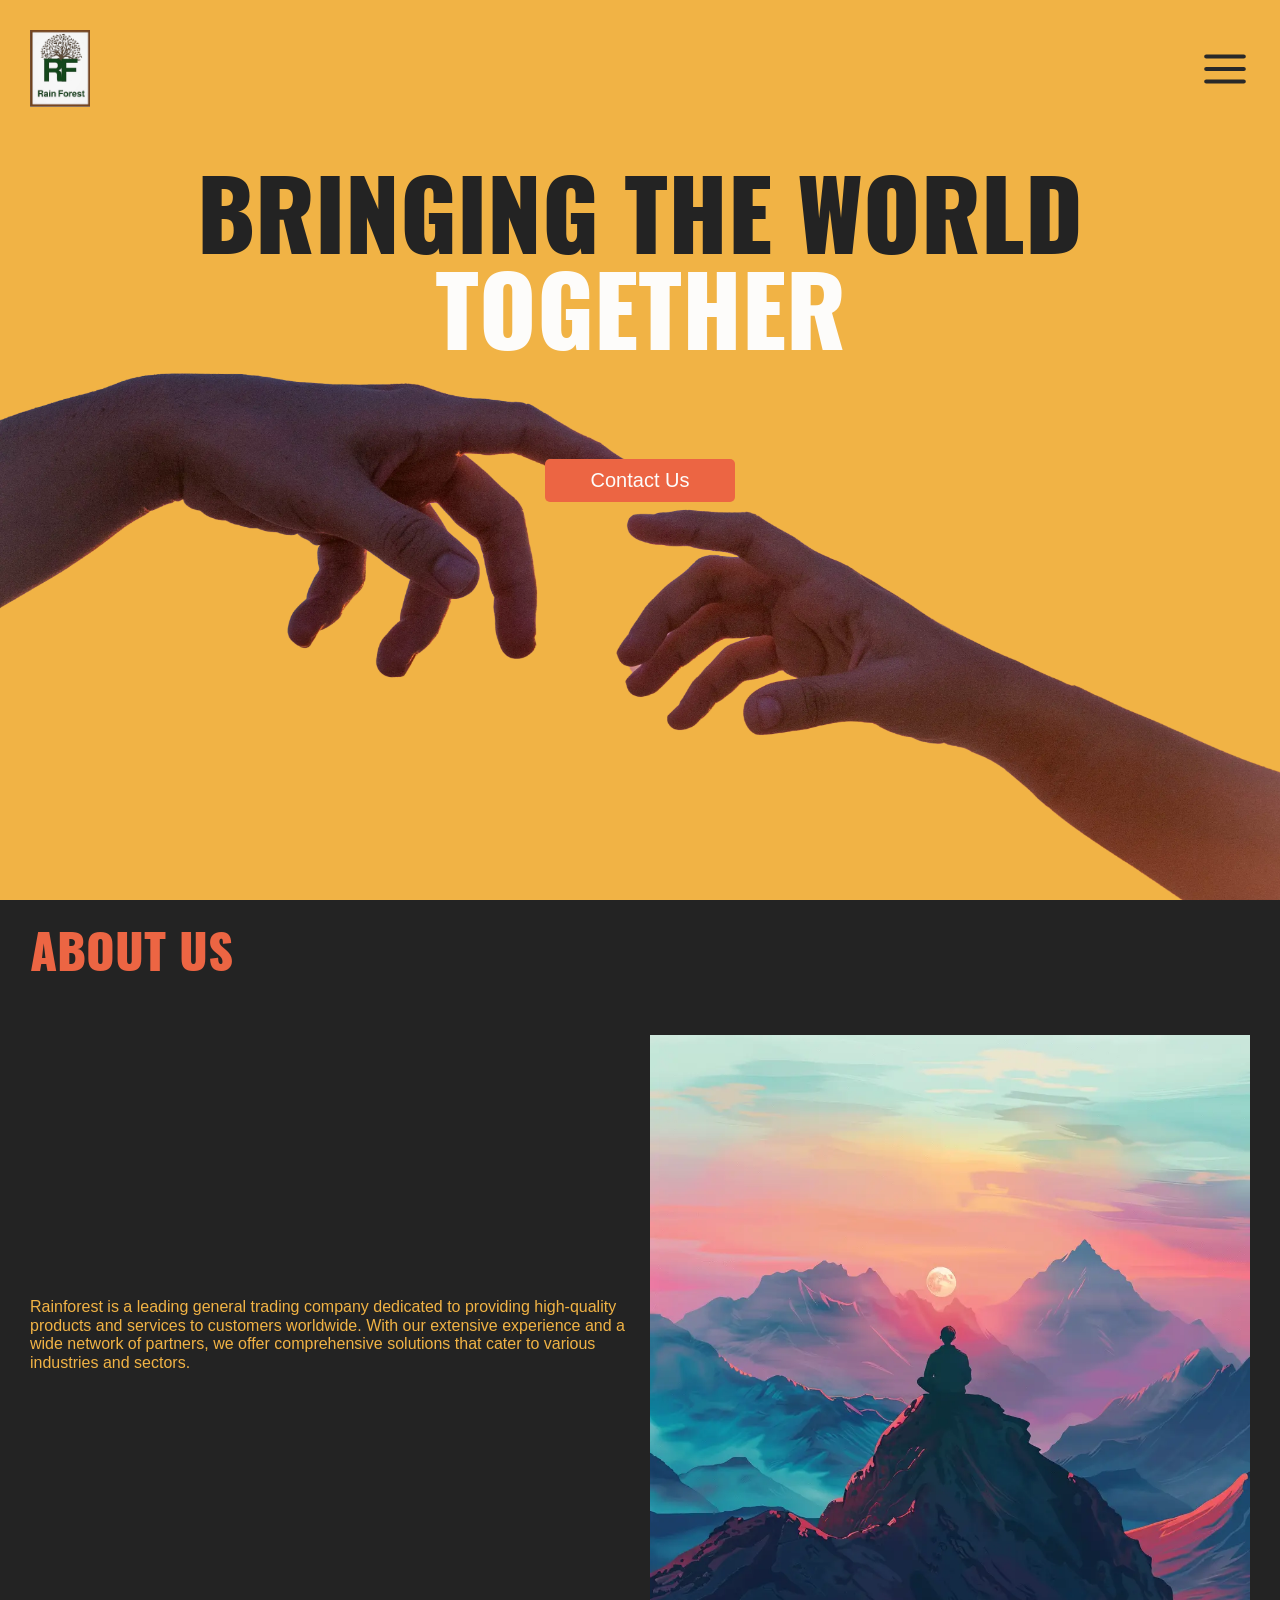
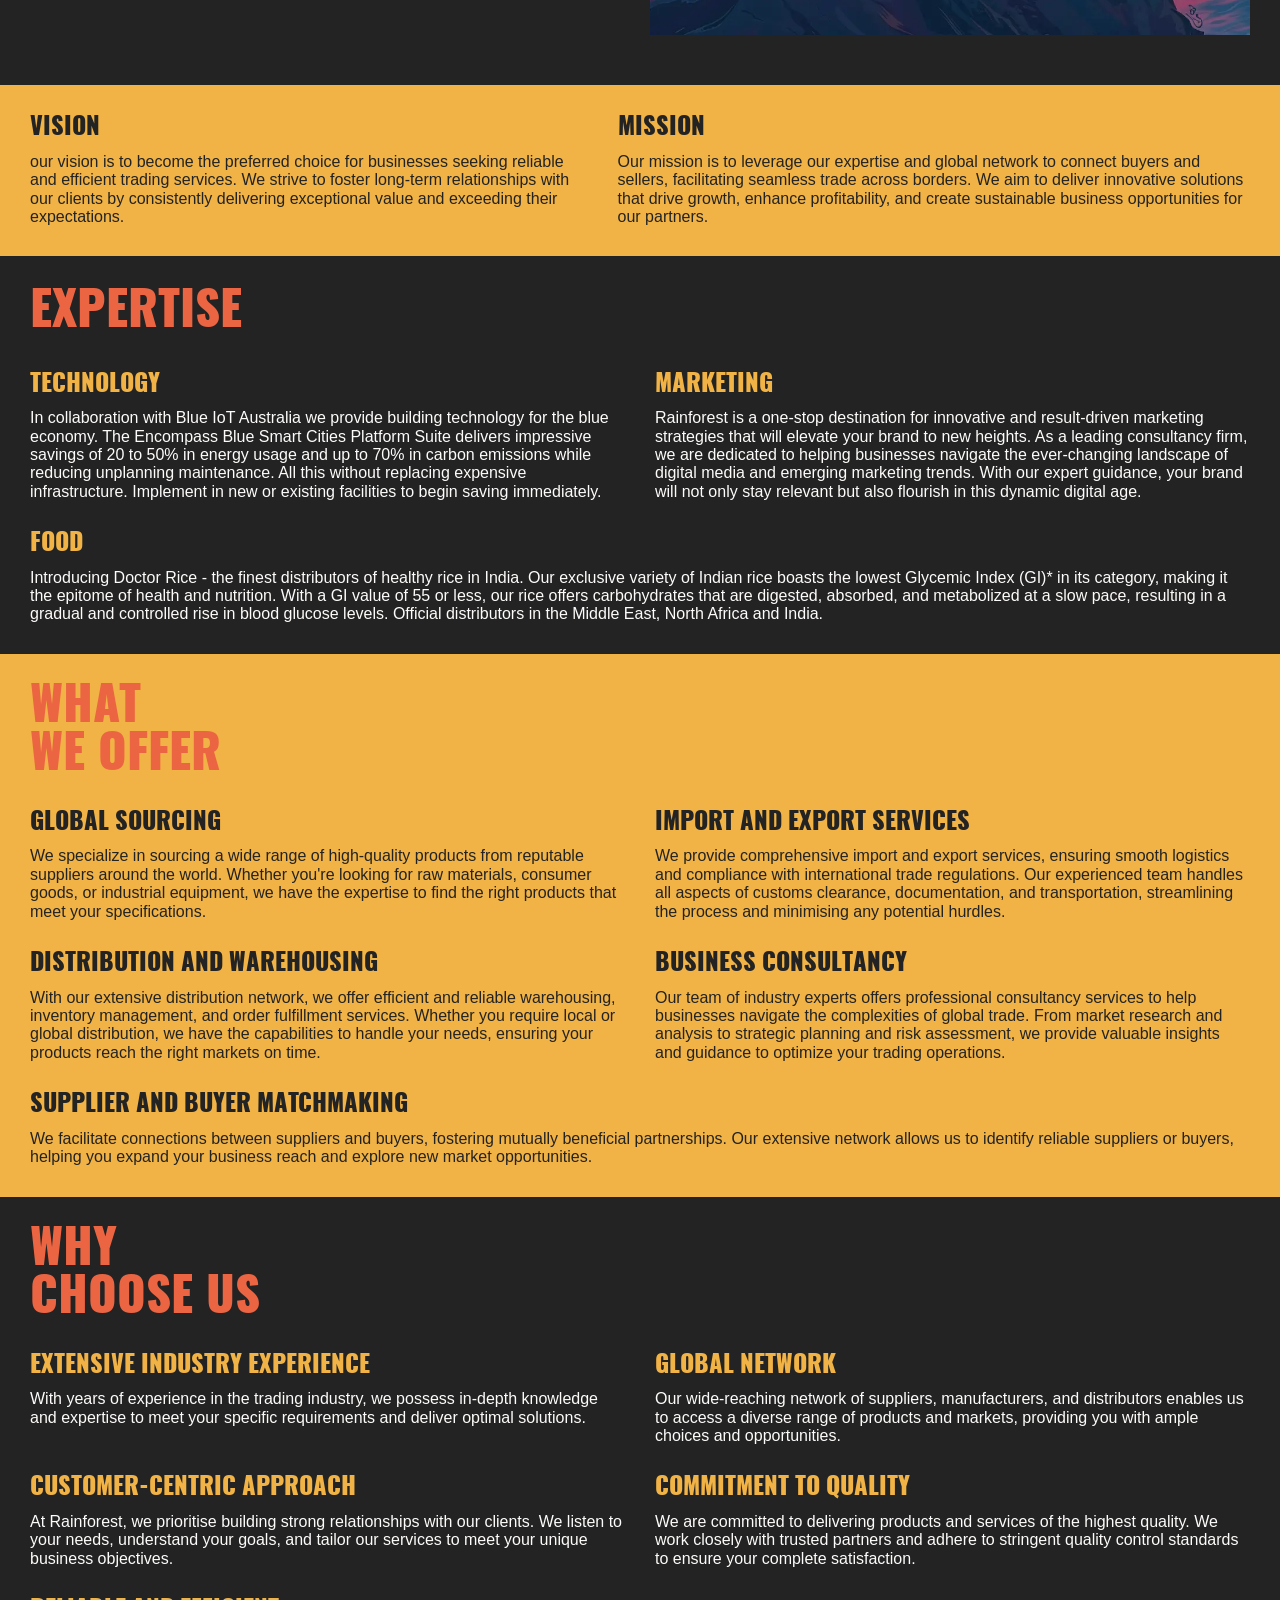
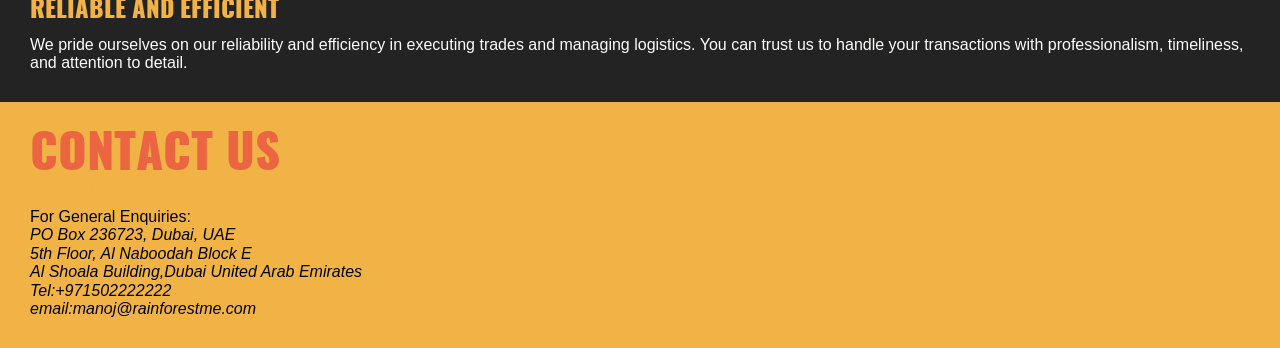
==== commit 447826d1: "mediaquerry added" ====
--- a/index.html
+++ b/index.html
@@ -29,9 +29,9 @@
       </main>
     </div>
     <section class="about">
+      <h2>About Us</h2>
       <div class="intro">
-        <h2>About Us</h2>
-        <img src="images/Interface/about Us.webp" alt="" />
+        <img class="about-img" src="images/Interface/about Us.webp" alt="" />
         <p>
           Rainforest is a leading general trading company dedicated to providing
           high-quality products and services to customers worldwide. With our
@@ -108,7 +108,7 @@
     </section>
     <section class="offer">
       <div class="offer-container">
-        <h2>What We Offer</h2>
+        <h2>What <br />We Offer</h2>
         <div class="sourcing">
           <h3>Global Sourcing</h3>
           <p>
@@ -161,7 +161,7 @@
     </section>
     <section class="choose">
       <div class="choose-container">
-        <h2>Why Choose Us</h2>
+        <h2>Why <br />Choose Us</h2>
         <div class="experience">
           <h3>Extensive Industry Experience</h3>
           <p>
--- a/css/style.css
+++ b/css/style.css
@@ -166,18 +166,19 @@
   gap: 2rem;
 }
 .intro {
-  padding: 3rem;
-  display: flex;
-  flex-direction: column;
+  padding: 0 3rem;
+  display: grid;
+  grid-template-columns: 1fr;
   gap: 2rem;
 }
-
 .about h2 {
   font-size: 4.8rem;
   color: var(--accentColor);
+  text-transform: uppercase;
+  padding: 3rem;
 }
 .about p {
-  color: var(--lightBlue);
+  color: var(--primayColor);
   font-size: 1.6rem;
   font-family: "open_sanslight", sans-serif;
   font-weight: normal;
@@ -198,10 +199,32 @@
 .about h3 {
   font-size: 2.4rem;
   text-transform: uppercase;
+  padding-bottom: 1rem;
 }
 
 .misson-container p {
   color: var(--darkColor);
+}
+
+@media screen and (min-width: 650px) {
+  .intro {
+    grid-template-columns: 1fr 1fr;
+    justify-content: center;
+    align-items: center;
+    padding-bottom: 3rem;
+  }
+
+  .about-img {
+    grid-column: 2/3;
+  }
+  .about p {
+    grid-column: 1/2;
+    grid-row: 1/2;
+  }
+
+  .misson-container {
+    flex-direction: row;
+  }
 }
 
 /* Expertise Section */
@@ -223,12 +246,27 @@
 }
 
 .expertise-container h3 {
+  padding-bottom: 1rem;
   font-size: 2.4rem;
   text-transform: uppercase;
   color: var(--primayColor);
 }
 .expertise-container p {
   font-size: 1.6rem;
+}
+
+@media screen and (min-width: 650px) {
+  .expertise-container {
+    display: grid;
+    grid-template-columns: 1fr 1fr;
+  }
+  .expertise-container h2 {
+    grid-column: 1/-1;
+  }
+
+  .food {
+    grid-column: 1/-1;
+  }
 }
 
 /* what we offer section */
@@ -252,11 +290,25 @@
 }
 .offer-container h3 {
   color: var(--darkColor);
+  padding-bottom: 1rem;
   font-size: 2.4rem;
   text-transform: uppercase;
 }
 .offer-container p {
   font-size: 1.6rem;
+}
+
+@media screen and (min-width: 650px) {
+  .offer-container {
+    display: grid;
+    grid-template-columns: 1fr 1fr;
+  }
+  .offer-container h2 {
+    grid-column: 1/-1;
+  }
+  .matchmaking {
+    grid-column: 1/-1;
+  }
 }
 
 /* why choose us section */
@@ -288,6 +340,20 @@
   font-size: 1.6rem;
 }
 
+@media screen and (min-width: 650px) {
+  .choose-container {
+    display: grid;
+    grid-template-columns: 1fr 1fr;
+  }
+
+  .choose-container h2 {
+    grid-column: 1/-1;
+  }
+  .efficient {
+    grid-column: 1/-1;
+  }
+}
+
 /* footer section */
 
 .footer-container {
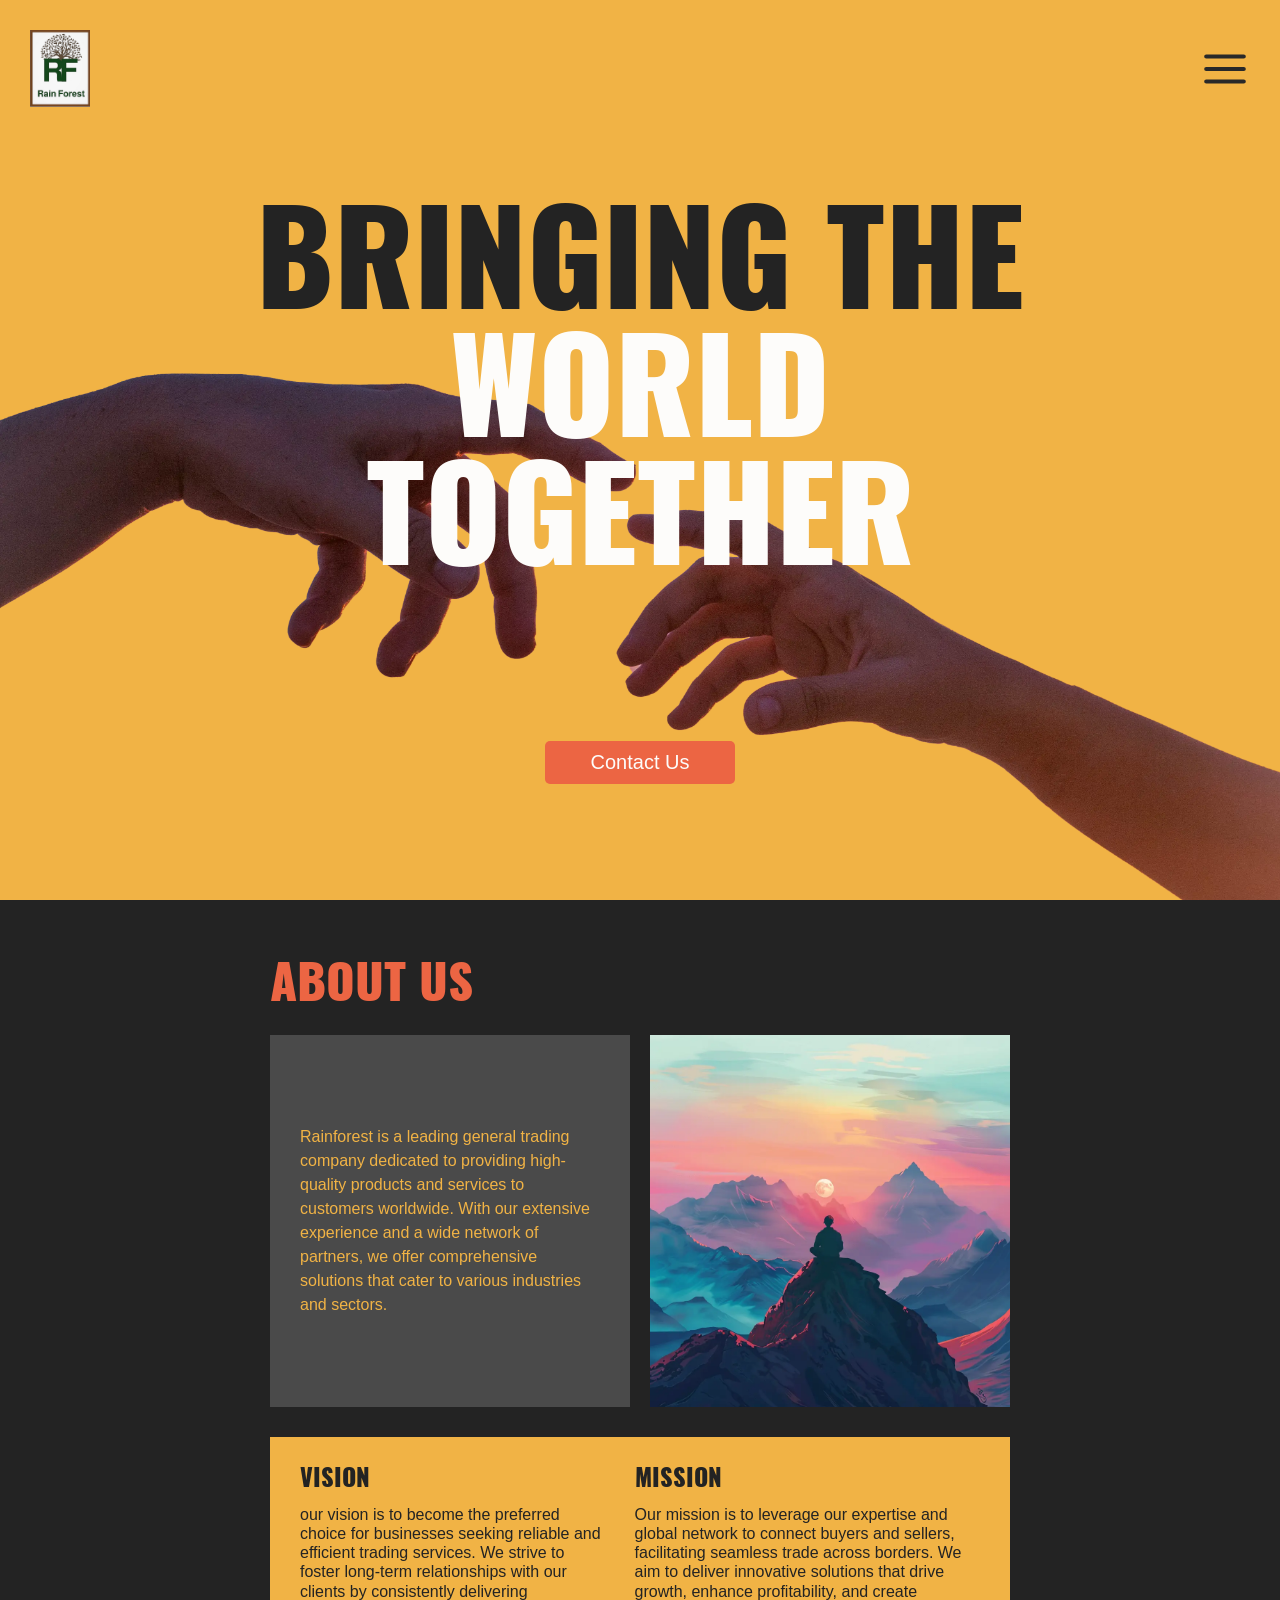
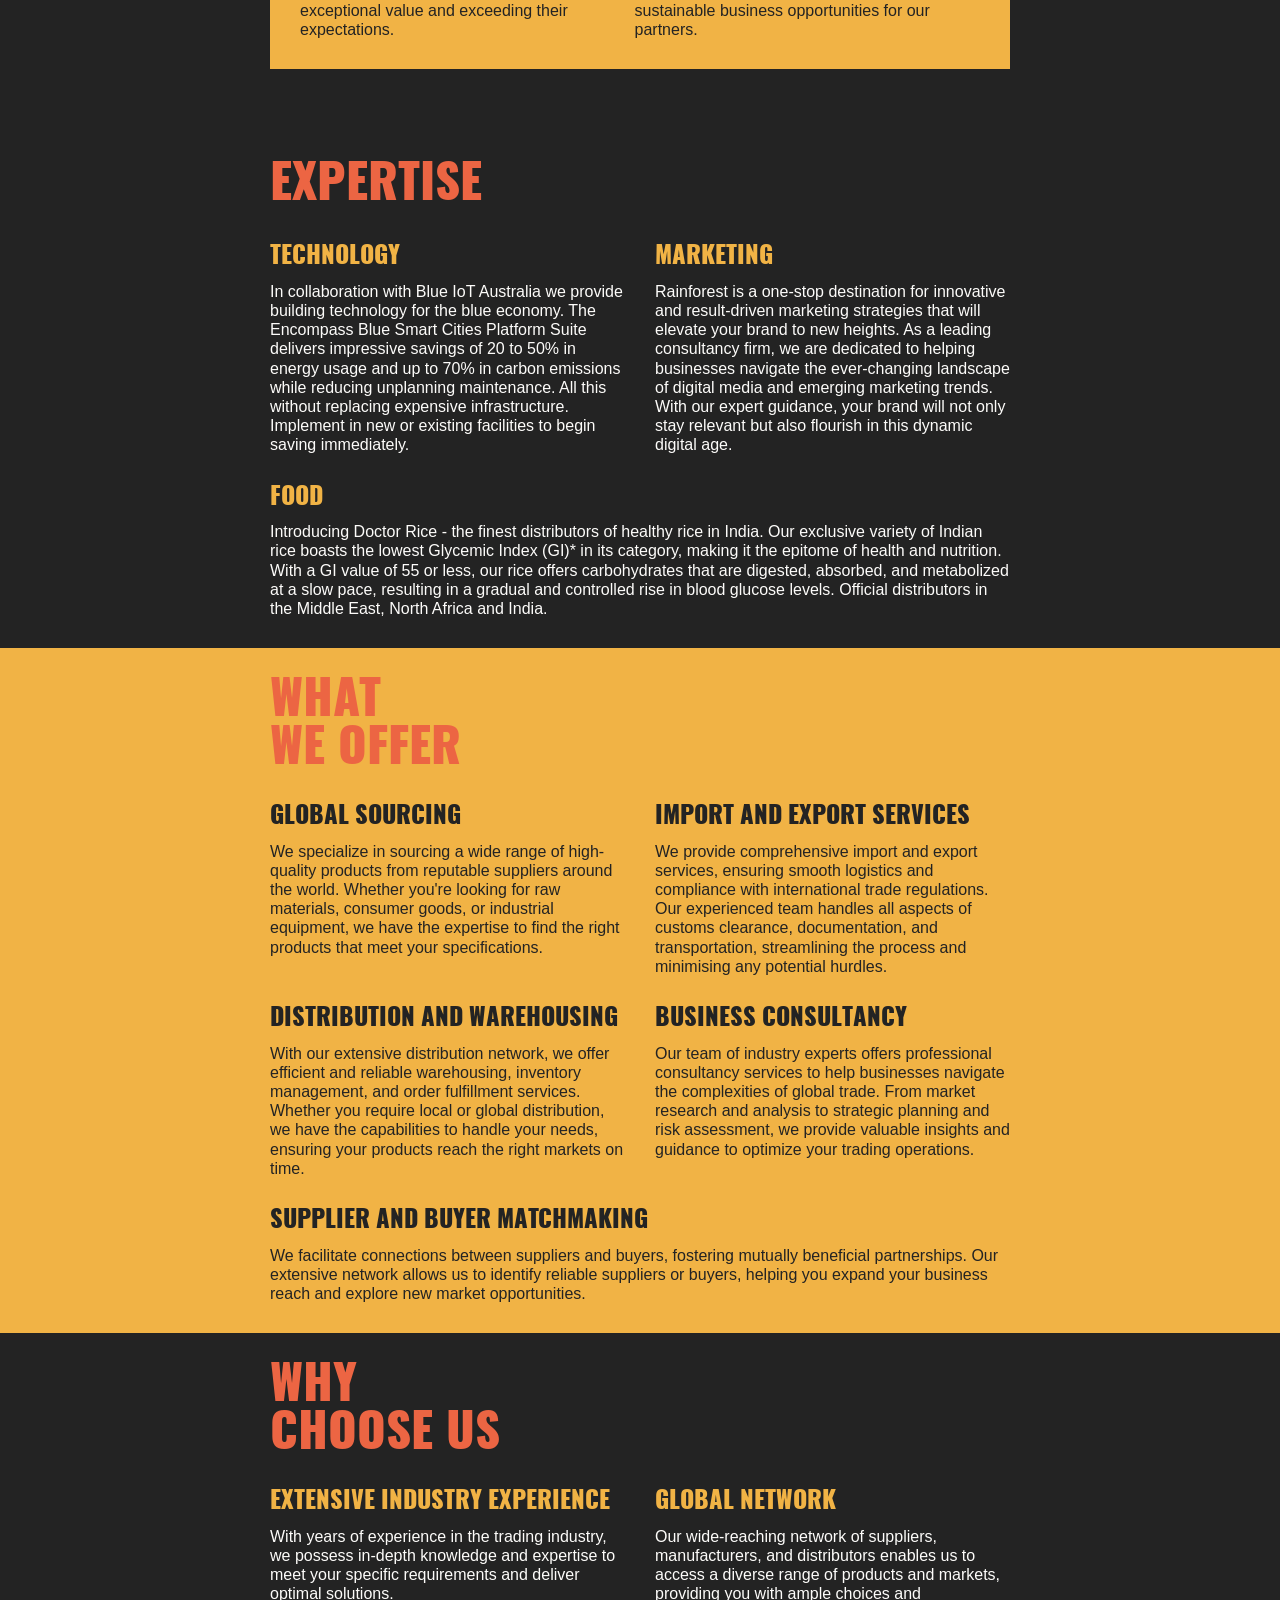
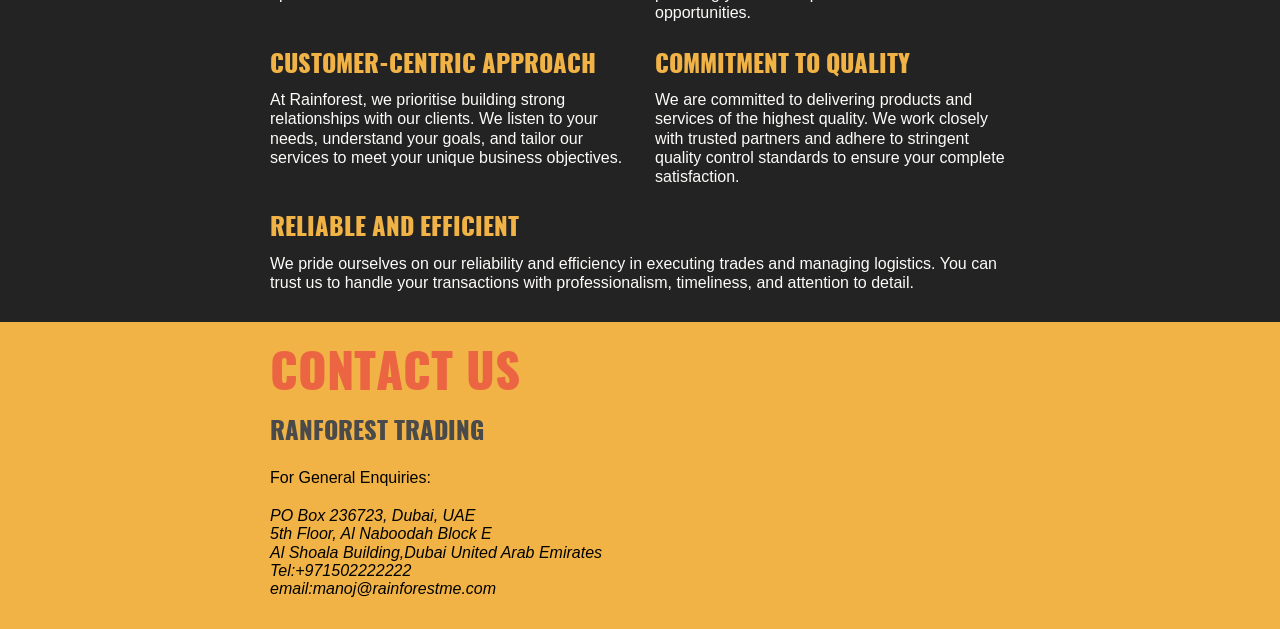
==== commit 4079ad28: "max-width specified" ====
--- a/index.html
+++ b/index.html
@@ -10,55 +10,53 @@
   </head>
   <body>
     <div class="wrapper">
-      <div class="background"></div>
       <div class="header">
-        <img
-          class="logo"
-          src="/images/Interface/rainforest.png"
-          alt="Company Logo"
-        />
+        <img class="logo" src="images/rainforest.png" alt="Company Logo" />
         <img
           class="menu"
-          src="/images/Interface/Menu Burger Horizontal - 192x192.svg"
+          src="images/Menu Burger Horizontal - 192x192.svg"
           alt="hamburger menu icon"
         />
       </div>
       <main class="hero">
-        <h1>Bringing the world <span class="color">together</span></h1>
+        <h1>Bringing the <span class="color">world together</span></h1>
         <a class="contact" href="mailto:manoj@rainforestme.com">contact us</a>
       </main>
     </div>
     <section class="about">
-      <h2>About Us</h2>
-      <div class="intro">
-        <img class="about-img" src="images/Interface/about Us.webp" alt="" />
-        <p>
-          Rainforest is a leading general trading company dedicated to providing
-          high-quality products and services to customers worldwide. With our
-          extensive experience and a wide network of partners, we offer
-          comprehensive solutions that cater to various industries and sectors.
-        </p>
-      </div>
-      <div class="missvision">
-        <div class="misson-container">
-          <div class="vision">
-            <h3>Vision</h3>
-            <p>
-              our vision is to become the preferred choice for businesses
-              seeking reliable and efficient trading services. We strive to
-              foster long-term relationships with our clients by consistently
-              delivering exceptional value and exceeding their expectations.
-            </p>
-          </div>
-          <div class="misson">
-            <h3>Mission</h3>
-            <p>
-              Our mission is to leverage our expertise and global network to
-              connect buyers and sellers, facilitating seamless trade across
-              borders. We aim to deliver innovative solutions that drive growth,
-              enhance profitability, and create sustainable business
-              opportunities for our partners.
-            </p>
+      <div class="about-container">
+        <div class="intro">
+          <h2>About Us</h2>
+          <img class="about-img" src="images/about Us.webp" alt="" />
+          <p>
+            Rainforest is a leading general trading company dedicated to
+            providing high-quality products and services to customers worldwide.
+            With our extensive experience and a wide network of partners, we
+            offer comprehensive solutions that cater to various industries and
+            sectors.
+          </p>
+        </div>
+        <div class="missvision">
+          <div class="misson-container">
+            <div class="vision">
+              <h3>Vision</h3>
+              <p>
+                our vision is to become the preferred choice for businesses
+                seeking reliable and efficient trading services. We strive to
+                foster long-term relationships with our clients by consistently
+                delivering exceptional value and exceeding their expectations.
+              </p>
+            </div>
+            <div class="misson">
+              <h3>Mission</h3>
+              <p>
+                Our mission is to leverage our expertise and global network to
+                connect buyers and sellers, facilitating seamless trade across
+                borders. We aim to deliver innovative solutions that drive
+                growth, enhance profitability, and create sustainable business
+                opportunities for our partners.
+              </p>
+            </div>
           </div>
         </div>
       </div>
@@ -77,7 +75,6 @@
             Implement in new or existing facilities to begin saving immediately.
           </p>
         </div>
-
         <div class="marketing">
           <h3>Marketing</h3>
           <p>
@@ -90,7 +87,6 @@
             digital age.
           </p>
         </div>
-
         <div class="food">
           <h3>FOOD</h3>
           <p>
@@ -206,7 +202,7 @@
         </div>
       </div>
     </section>
-    <footer>
+    <footer class="footer">
       <div class="footer-container">
         <h2>Contact Us</h2>
         <h3>Ranforest Trading</h3>
--- a/css/style.css
+++ b/css/style.css
@@ -40,6 +40,7 @@
   --lightBlue: #fdfcfa;
   --darkColor: #232323;
   --accentColor: #ec6543;
+  --darkVariation: #4a4a4a;
 }
 
 *,
@@ -76,18 +77,20 @@
   height: 100%;
   object-fit: cover;
 }
+
+p {
+  line-height: 1.2;
+}
 /* main section---------------------------------- */
 .wrapper {
   width: 100%;
-  height: 100vh;
-  position: relative;
-  background-image: url("/images/Interface/hero.webp");
+  height: 100%;
+  background-image: url("../images/hero.webp");
   background-color: var(--primayColor);
   background-repeat: no-repeat;
-  background-position: center;
+  background-position: center center;
   background-size: cover;
-  background-attachment: scroll;
-  padding: 3rem 3rem;
+  padding: 3rem;
 }
 
 .logo {
@@ -104,7 +107,8 @@
 .hero {
   display: flex;
   flex-direction: column;
-  gap: 13rem;
+  max-height: 100%;
+  gap: 40rem;
 }
 .hero h1 {
   font-size: 4.8rem;
@@ -112,7 +116,7 @@
   max-width: 90%;
   font-weight: bold;
   text-align: center;
-  margin: 7rem auto;
+  margin: 5rem auto;
   line-height: 1;
   color: var(--darkColor);
 }
@@ -134,26 +138,35 @@
   margin: 0 auto;
 }
 
-@media screen and (min-width: 462px) {
+@media screen and (min-width: 400px) {
+  .hero h1 {
+    max-width: 70%;
+  }
+}
+
+@media screen and (min-width: 600px) {
+  .hero h1 {
+    max-width: 45%;
+  }
+}
+
+@media screen and (min-width: 768px) {
+  .hero h1 {
+    max-width: 70%;
+    font-size: 9.6rem;
+  }
   .hero {
-    gap: 15rem;
-  }
-
+    gap: 20rem;
+  }
+}
+@media screen and (min-width: 1024px) {
   .hero h1 {
-    max-width: 60%;
-  }
-}
-
-@media screen and (min-width: 650px) {
-  .wrapper {
-    background-position: center;
-  }
-  .hero h1 {
-    max-width: 90%;
-    font-size: 9.6rem;
+    max-width: 70%;
+    font-size: 12.8rem;
   }
   .hero {
-    gap: 2rem;
+    margin-top: 5rem;
+    gap: 10rem;
   }
 }
 
@@ -164,9 +177,14 @@
   display: flex;
   flex-direction: column;
   gap: 2rem;
+  padding: 3rem;
+}
+.about-container {
+  max-width: 800px;
+  margin: 0 auto;
+  padding: 3rem;
 }
 .intro {
-  padding: 0 3rem;
   display: grid;
   grid-template-columns: 1fr;
   gap: 2rem;
@@ -175,13 +193,17 @@
   font-size: 4.8rem;
   color: var(--accentColor);
   text-transform: uppercase;
-  padding: 3rem;
 }
 .about p {
   color: var(--primayColor);
   font-size: 1.6rem;
   font-family: "open_sanslight", sans-serif;
   font-weight: normal;
+}
+.intro > p {
+  background-color: var(--darkVariation);
+  padding: 3rem;
+  line-height: 1.5;
 }
 
 .missvision {
@@ -213,13 +235,20 @@
     align-items: center;
     padding-bottom: 3rem;
   }
+  .intro h2 {
+    grid-column: 1/-1;
+  }
+  .intro > p {
+    padding: 3rem;
+  }
 
   .about-img {
     grid-column: 2/3;
+    grid-row: 2/3;
   }
   .about p {
     grid-column: 1/2;
-    grid-row: 1/2;
+    grid-row: 2/3;
   }
 
   .misson-container {
@@ -227,6 +256,12 @@
   }
 }
 
+@media screen and (min-width: 724px) {
+  .intro > p {
+    padding: 9rem 3rem;
+  }
+}
+
 /* Expertise Section */
 
 .expertise {
@@ -237,7 +272,9 @@
   padding: 3rem;
   display: flex;
   flex-direction: column;
+  max-width: 800px;
   gap: 3rem;
+  margin: 0 auto;
 }
 .expertise-container h2 {
   font-size: 4.8rem;
@@ -281,6 +318,8 @@
   display: flex;
   flex-direction: column;
   gap: 3rem;
+  max-width: 800px;
+  margin: 0 auto;
 }
 .offer-container h2 {
   font-size: 4.8rem;
@@ -322,6 +361,8 @@
   display: flex;
   flex-direction: column;
   gap: 3rem;
+  max-width: 800px;
+  margin: 0 auto;
 }
 .choose-container h2 {
   font-size: 4.8rem;
@@ -357,23 +398,32 @@
 /* footer section */
 
 .footer-container {
+  padding: 3rem;
+  max-width: 800px;
+  margin: 0 auto;
+}
+.footer-container h2 {
+  font-size: 4.8rem;
+  color: var(--accentColor);
+  text-transform: uppercase;
+  line-height: 1;
+  padding-bottom: 2rem;
+}
+.footer-container h3 {
+  color: var(--darkVariation);
+  font-size: 2.4rem;
+  text-transform: uppercase;
+  padding-bottom: 2rem;
+}
+.footer-container p {
+  font-size: 1.6rem;
+  padding-bottom: 2rem;
+}
+address {
+  font-size: 1.6rem;
+}
+
+.footer {
   background-color: var(--primayColor);
-  padding: 3rem;
-}
-.footer-container h2 {
-  font-size: 4.8rem;
-  color: var(--accentColor);
-  text-transform: uppercase;
-  line-height: 1;
-}
-.footer-container h3 {
-  color: var(--primayColor);
-  font-size: 2.4rem;
-  text-transform: uppercase;
-}
-.footer-container p {
-  font-size: 1.6rem;
-}
-address {
-  font-size: 1.6rem;
-}
+  width: 100%;
+}
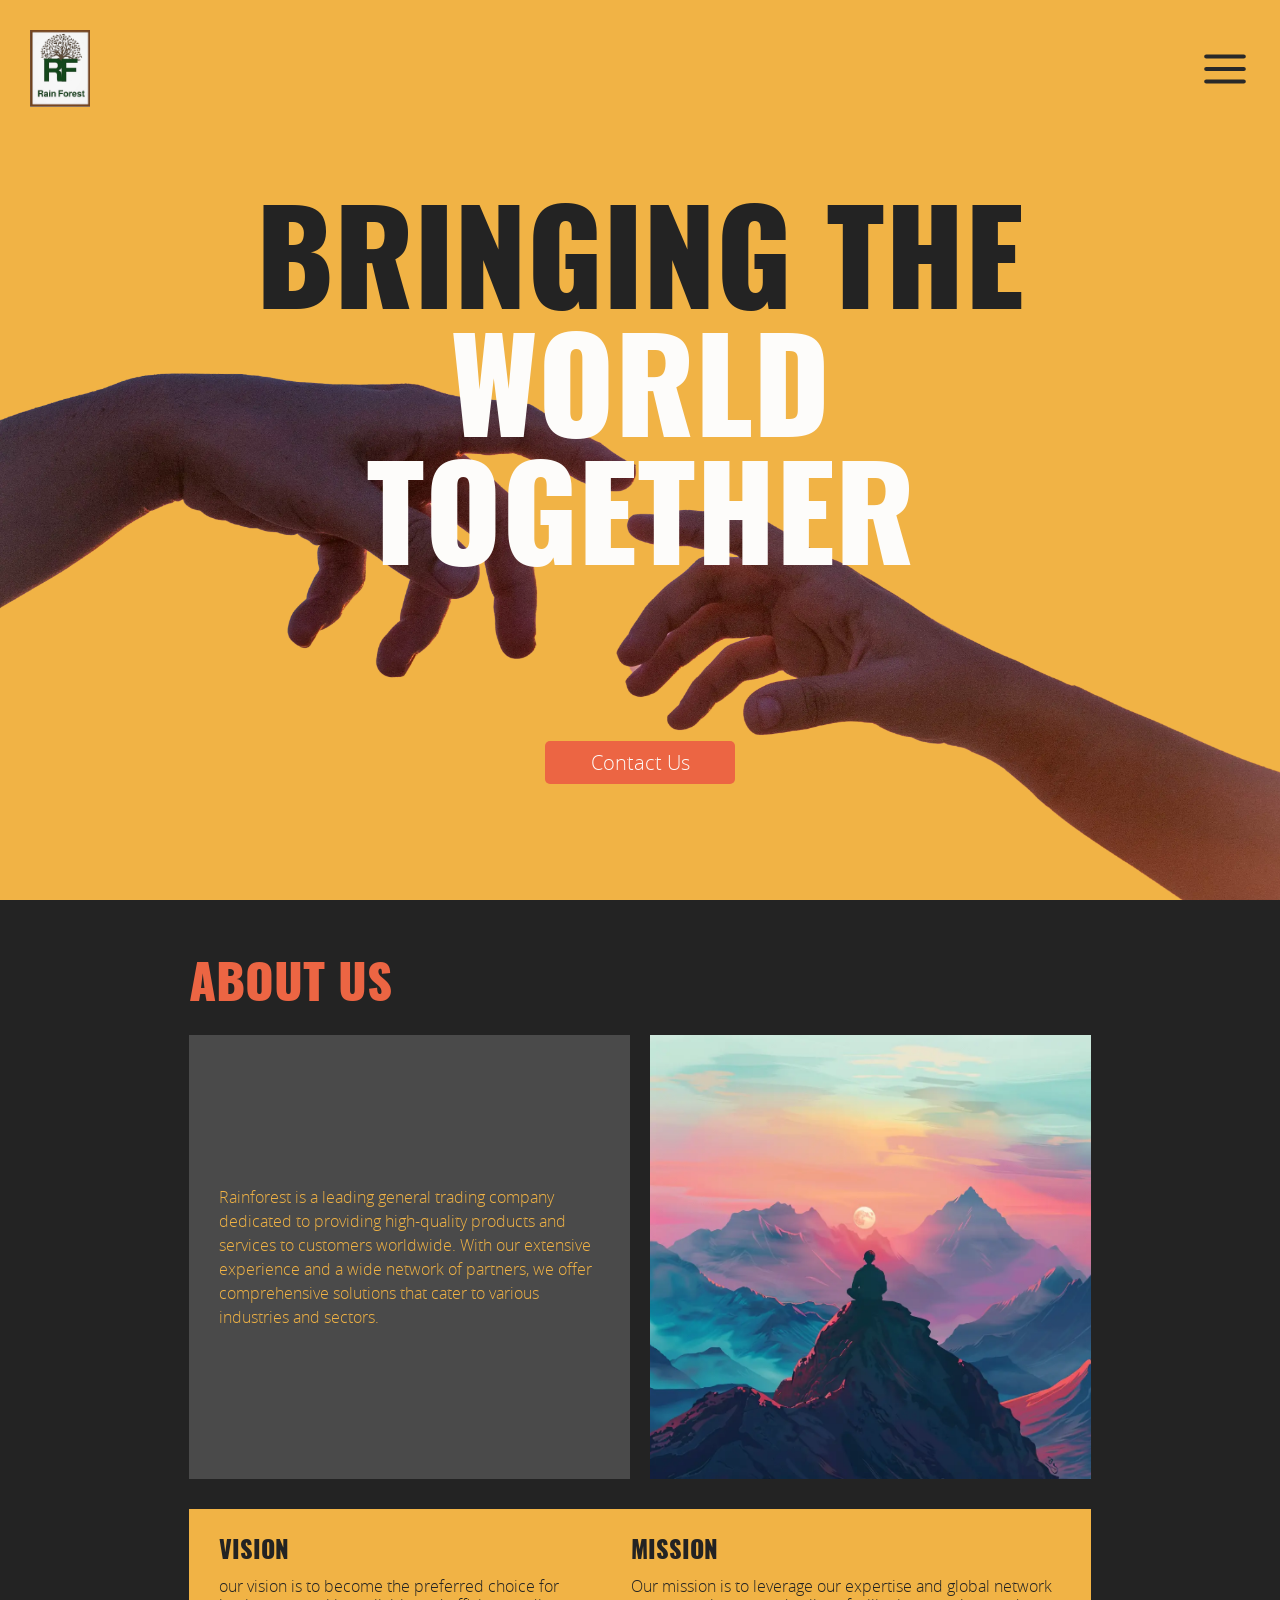
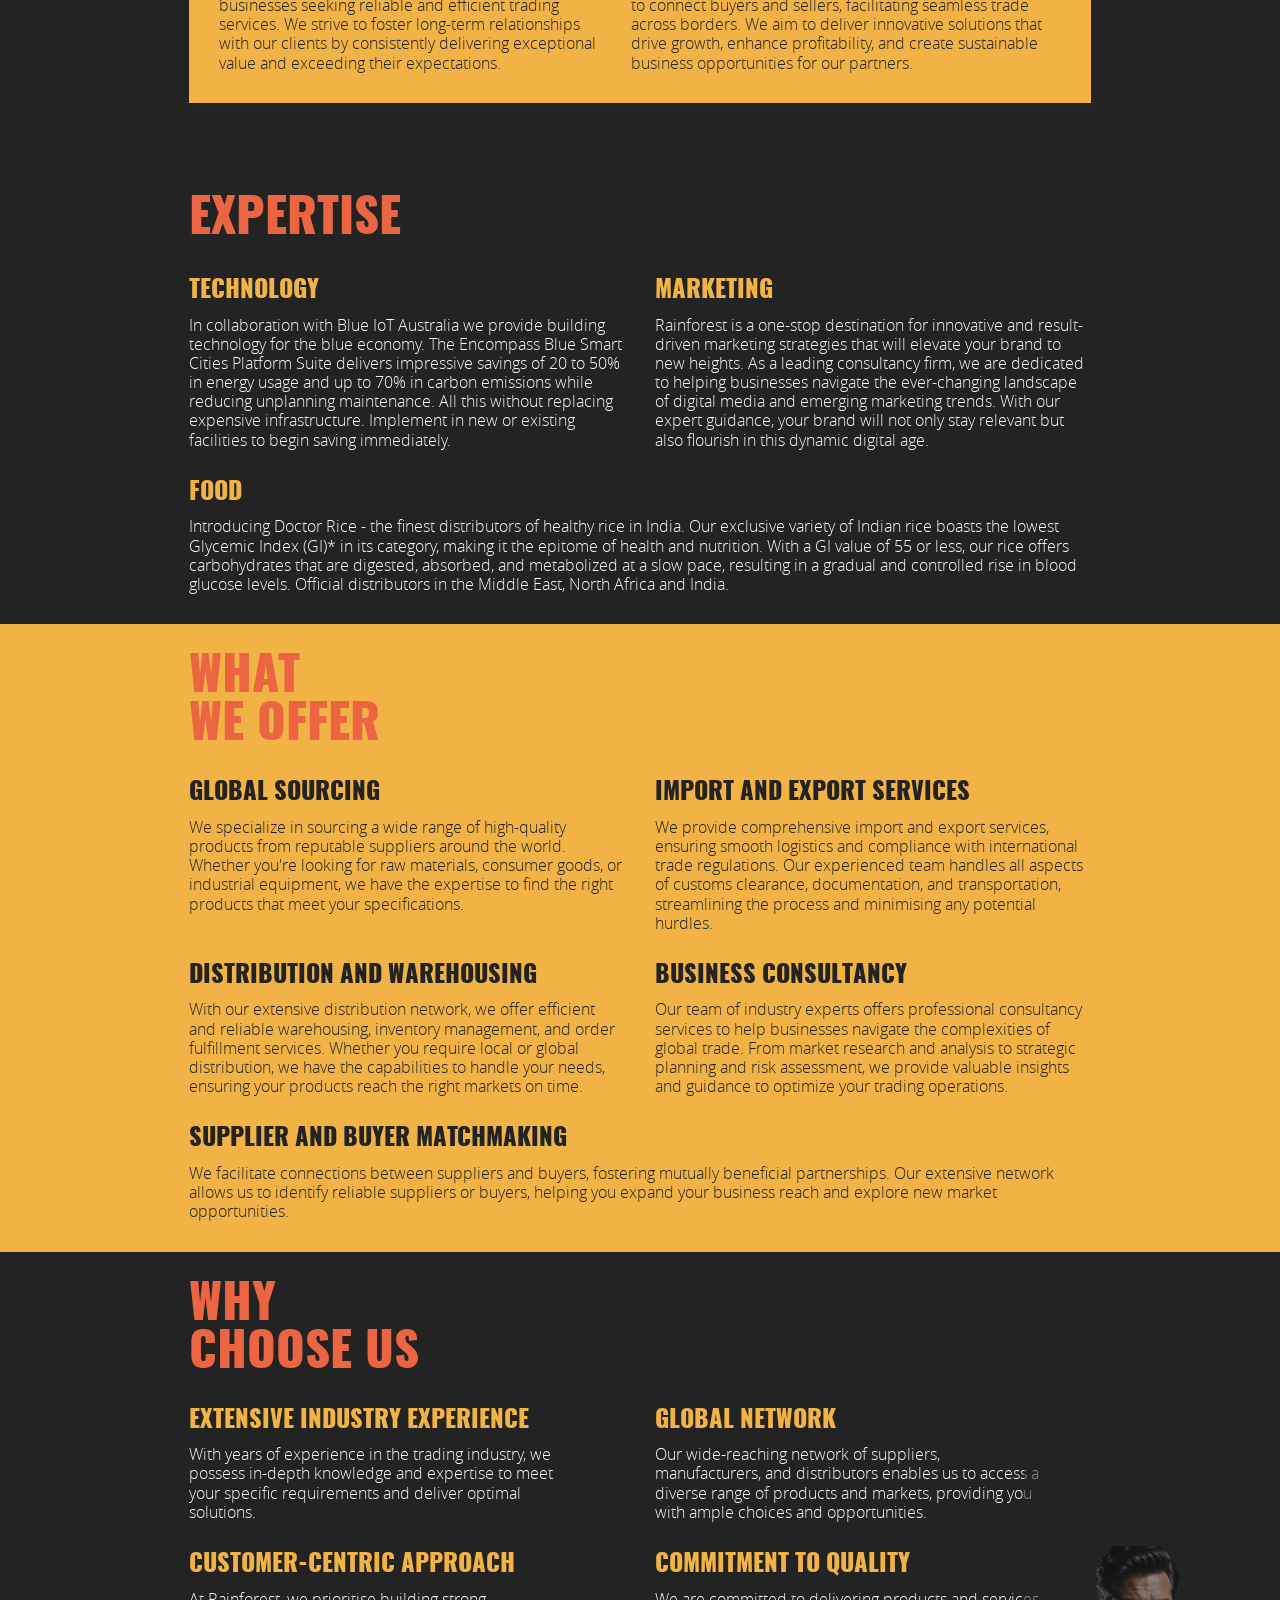
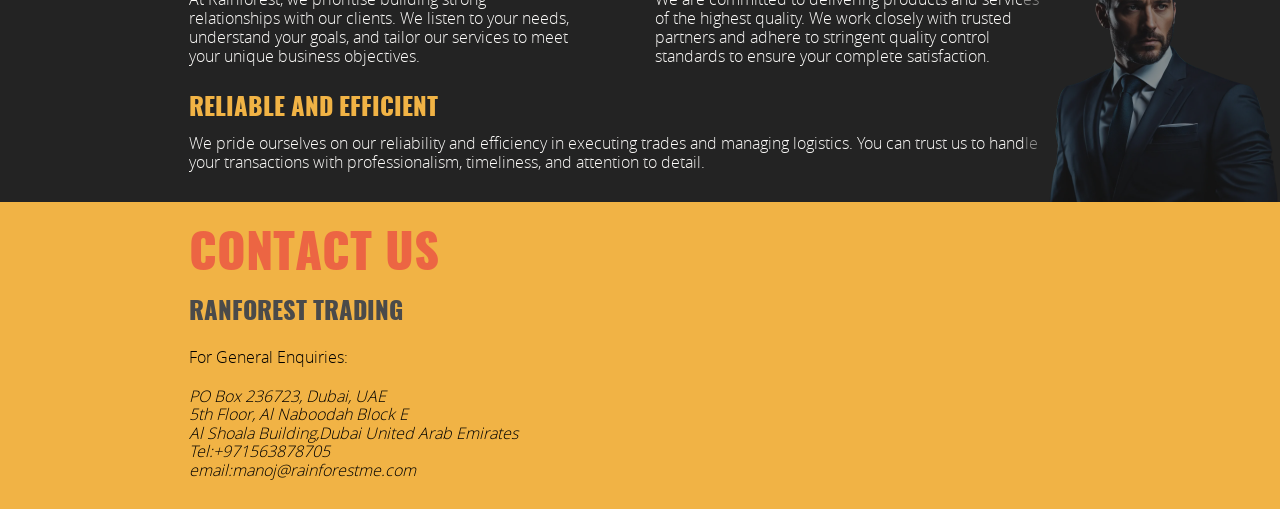
==== commit 99d26cbd: "telephone number update" ====
--- a/index.html
+++ b/index.html
@@ -211,7 +211,7 @@
           PO Box 236723, Dubai, UAE <br />
           5th Floor, Al Naboodah Block E<br />
           Al Shoala Building,Dubai United Arab Emirates <br />
-          Tel:+971502222222 <br />
+          Tel:+971563878705 <br />
           email:manoj@rainforestme.com<br />
         </address>
       </div>
--- a/css/style.css
+++ b/css/style.css
@@ -1,37 +1,30 @@
 @font-face {
   font-family: "oswald";
-  src: url("/fonts/oswald/oswald-variablefont_wght-webfont.woff") format("woff");
+  src: url("../fonts/oswald/oswald-variablefont_wght-webfont.woff")
+    format("woff");
   font-weight: normal;
   font-style: normal;
 }
 
 @font-face {
   font-family: "oswald";
-  src: url("/fonts/oswald/oswald-heavy-webfont.woff") format("woff");
+  src: url("../fonts/oswald/oswald-heavy-webfont.woff") format("woff");
   font-weight: bold;
-  font-style: bold;
+  font-style: normal;
 }
 @font-face {
-  font-family: "open_sanslight";
-  src: url("opensans-light-webfont.woff2") format("woff2"),
-    url("opensans-light-webfont.woff") format("woff");
+  font-family: "open_sans";
+  src: url("../fonts/opensans/opensans-variablefont_wdthwght-webfont.woff")
+    format("woff");
   font-weight: normal;
   font-style: normal;
 }
 
 @font-face {
-  font-family: "open_sansregular";
-  src: url("opensans-regular-webfont.woff2") format("woff2"),
-    url("opensans-regular-webfont.woff") format("woff");
-  font-weight: normal;
-  font-style: normal;
-}
-
-@font-face {
-  font-family: "opensans";
-  src: url("/fonts/opensans/opensans-variablefont_wdthwght-webfont.woff")
-    format("woff");
-  font-weight: normal;
+  font-family: "open_sans";
+  src: url("../fonts/opensans/opensans-light-webfont.woff2") format("woff2"),
+    url("../fonts/opensans/opensans-light-webfont.woff") format("woff");
+  font-weight: light;
   font-style: normal;
 }
 
@@ -60,7 +53,8 @@
 
 body {
   height: 100vh;
-  font-family: "open_sanslight", sans-serif;
+  font-family: "open_sans", sans-serif;
+  font-weight: normal;
 }
 h1,
 h2,
@@ -180,7 +174,7 @@
   padding: 3rem;
 }
 .about-container {
-  max-width: 800px;
+  max-width: 962px;
   margin: 0 auto;
   padding: 3rem;
 }
@@ -197,13 +191,15 @@
 .about p {
   color: var(--primayColor);
   font-size: 1.6rem;
-  font-family: "open_sanslight", sans-serif;
+  font-family: "open_sans", sans-serif;
   font-weight: normal;
 }
 .intro > p {
   background-color: var(--darkVariation);
-  padding: 3rem;
+  padding: 3rem 2rem;
   line-height: 1.5;
+  font-family: "open_sans", sans-serif;
+  font-weight: light;
 }
 
 .missvision {
@@ -258,7 +254,7 @@
 
 @media screen and (min-width: 724px) {
   .intro > p {
-    padding: 9rem 3rem;
+    padding: 15rem 3rem;
   }
 }
 
@@ -272,7 +268,7 @@
   padding: 3rem;
   display: flex;
   flex-direction: column;
-  max-width: 800px;
+  max-width: 962px;
   gap: 3rem;
   margin: 0 auto;
 }
@@ -318,7 +314,7 @@
   display: flex;
   flex-direction: column;
   gap: 3rem;
-  max-width: 800px;
+  max-width: 962px;
   margin: 0 auto;
 }
 .offer-container h2 {
@@ -361,7 +357,7 @@
   display: flex;
   flex-direction: column;
   gap: 3rem;
-  max-width: 800px;
+  max-width: 962px;
   margin: 0 auto;
 }
 .choose-container h2 {
@@ -392,6 +388,40 @@
   }
   .efficient {
     grid-column: 1/-1;
+    padding-right: 5rem;
+  }
+}
+
+@media screen and (min-width: 1024px) {
+  .choose {
+    position: relative;
+    z-index: 2;
+  }
+  .choose::before {
+    content: "";
+    position: absolute;
+    top: 0;
+    right: 0;
+    left: 80%;
+    bottom: 0;
+    background: url(../images/person.webp) no-repeat;
+    background-position: bottom right;
+    background-size: contain;
+    opacity: 0.5;
+    background-color: var(--darkColor);
+    z-index: 1;
+  }
+  .network {
+    padding-right: 5rem;
+  }
+  .quality {
+    padding-right: 5rem;
+  }
+  .customer {
+    padding-right: 5rem;
+  }
+  .experience {
+    padding-right: 5rem;
   }
 }
 
@@ -399,7 +429,7 @@
 
 .footer-container {
   padding: 3rem;
-  max-width: 800px;
+  max-width: 962px;
   margin: 0 auto;
 }
 .footer-container h2 {
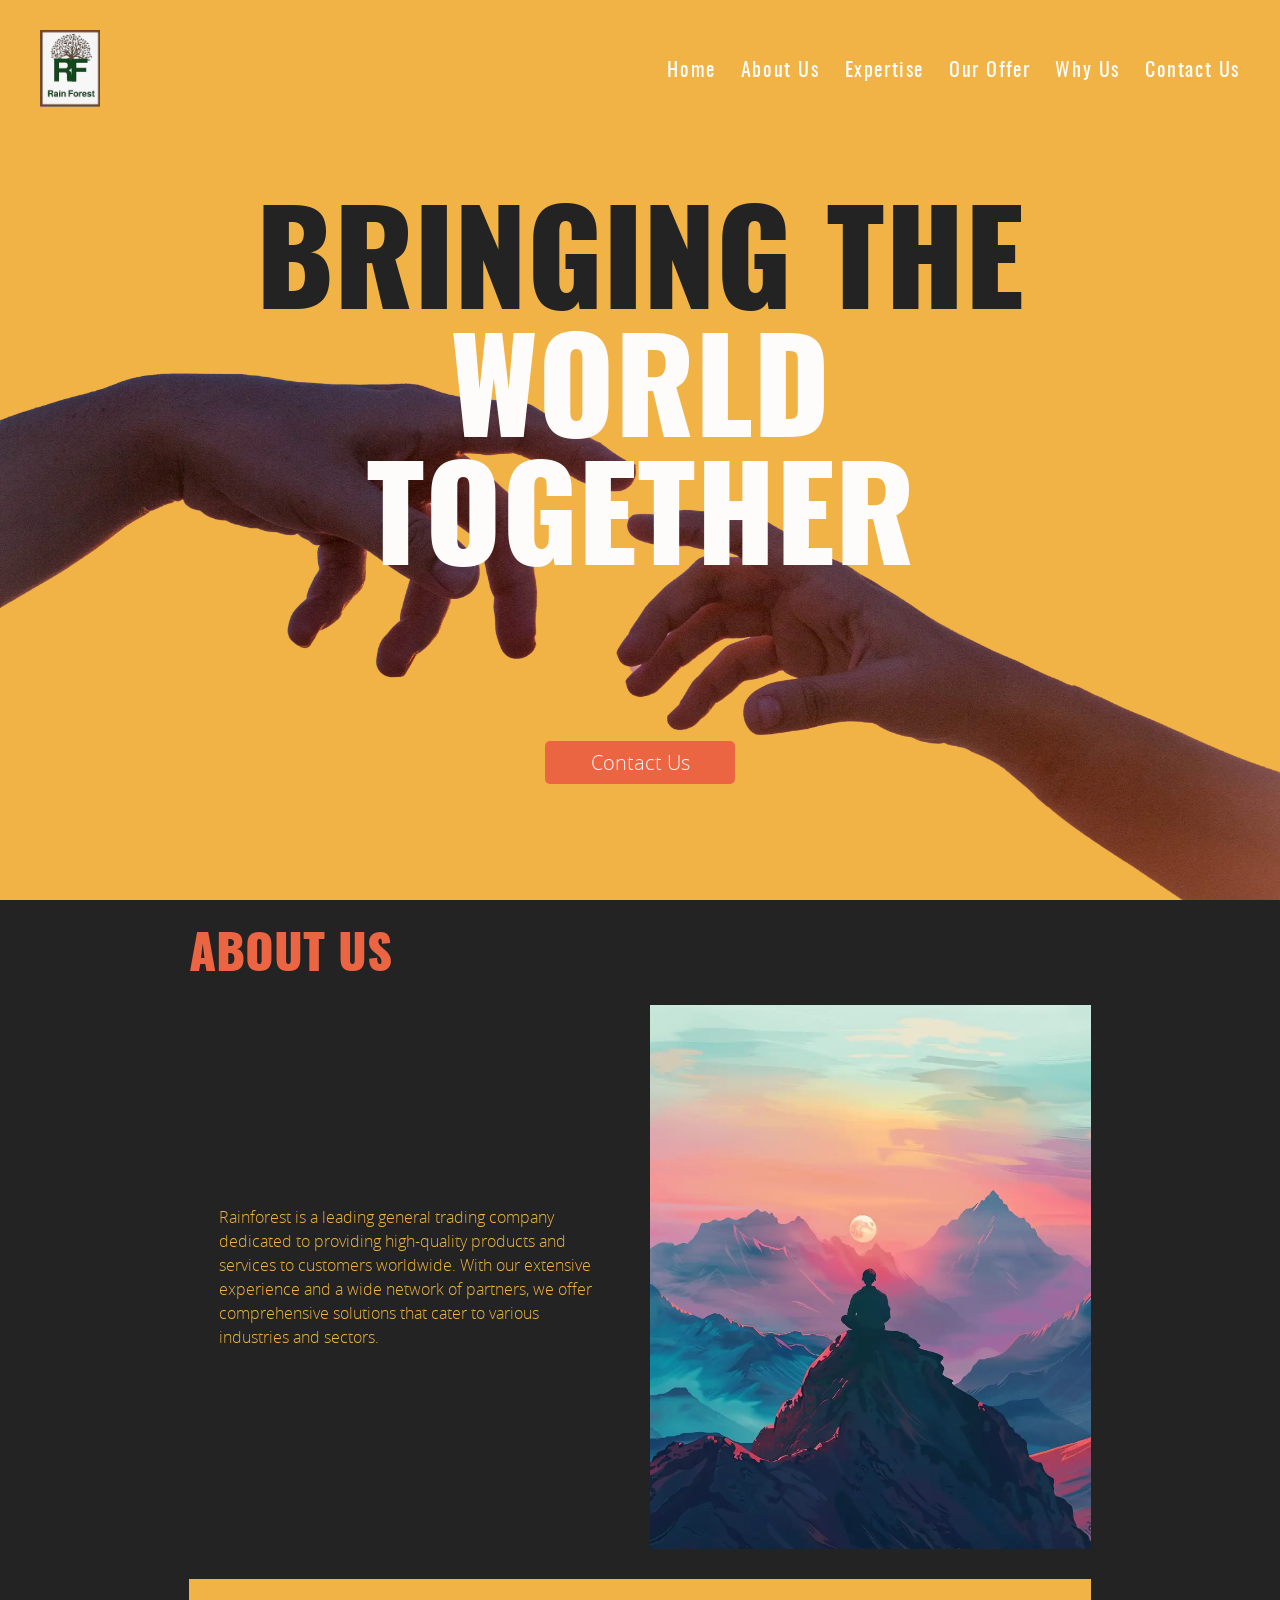
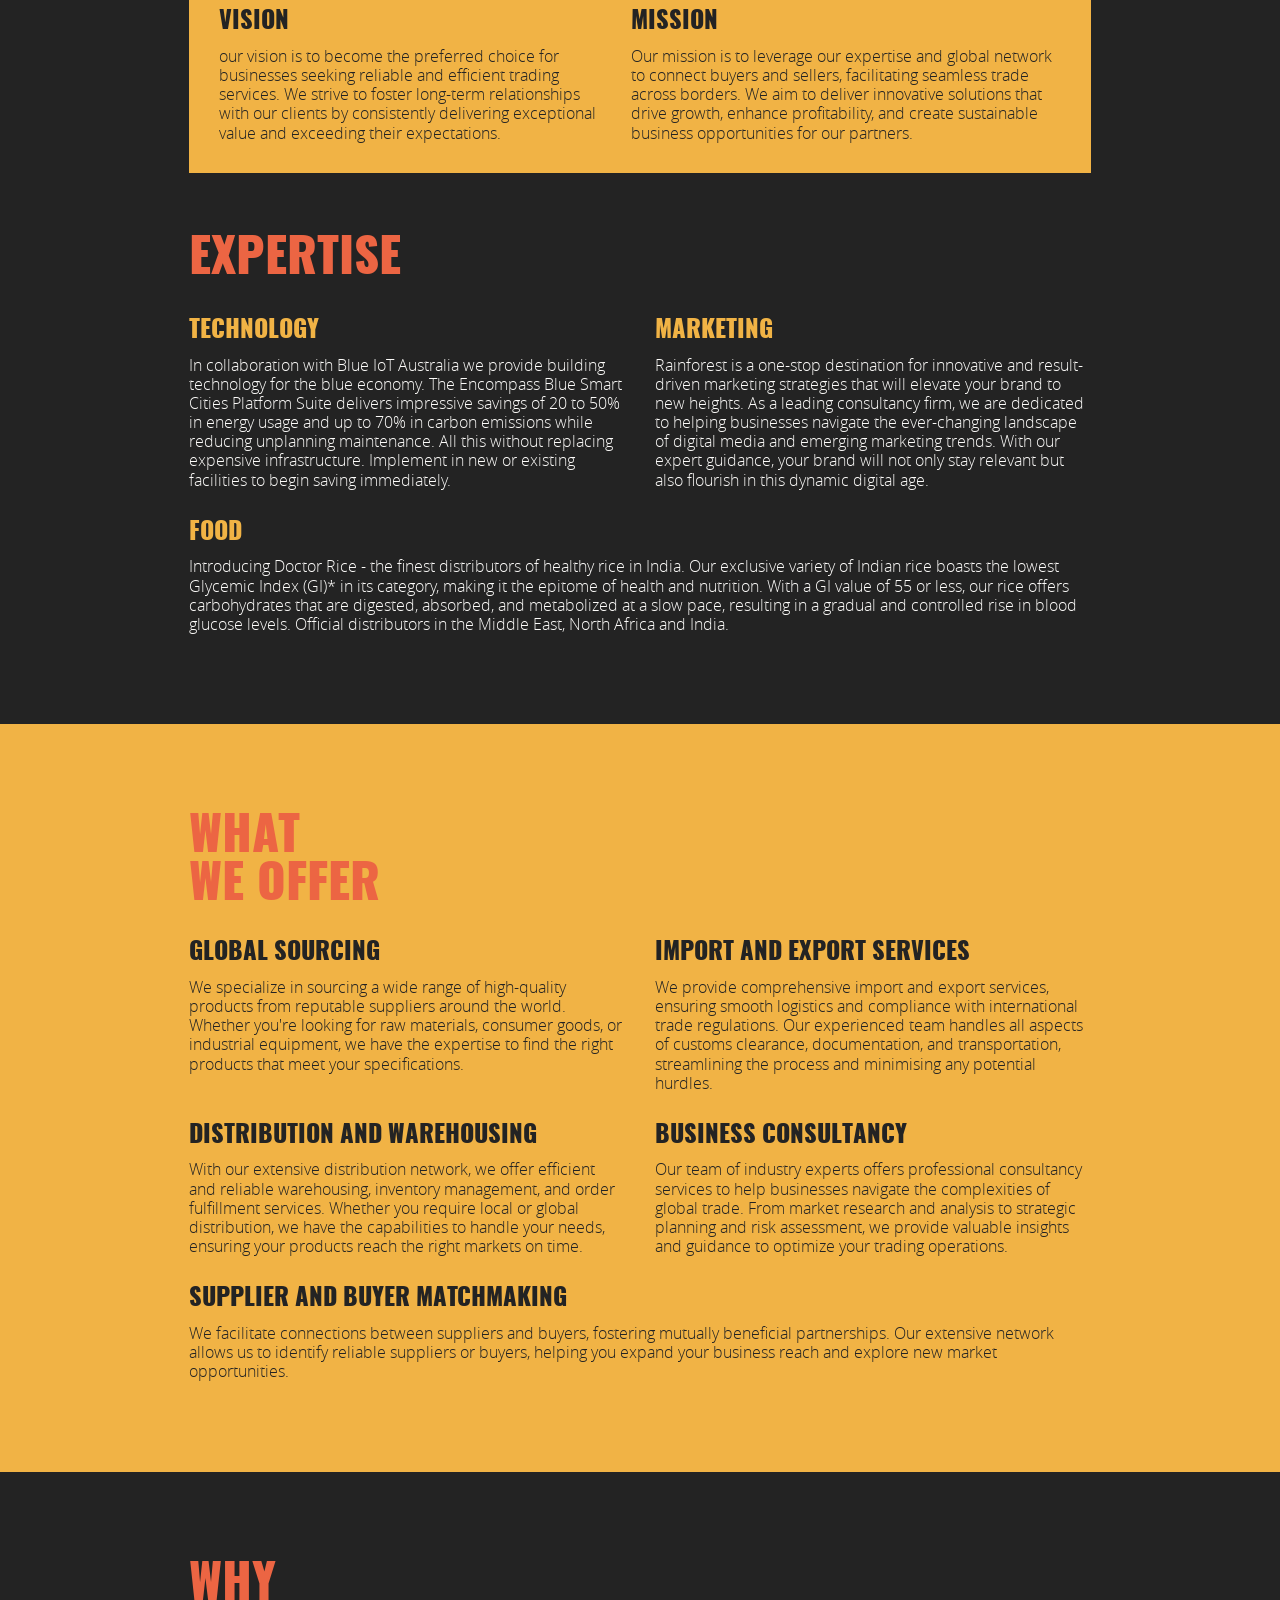
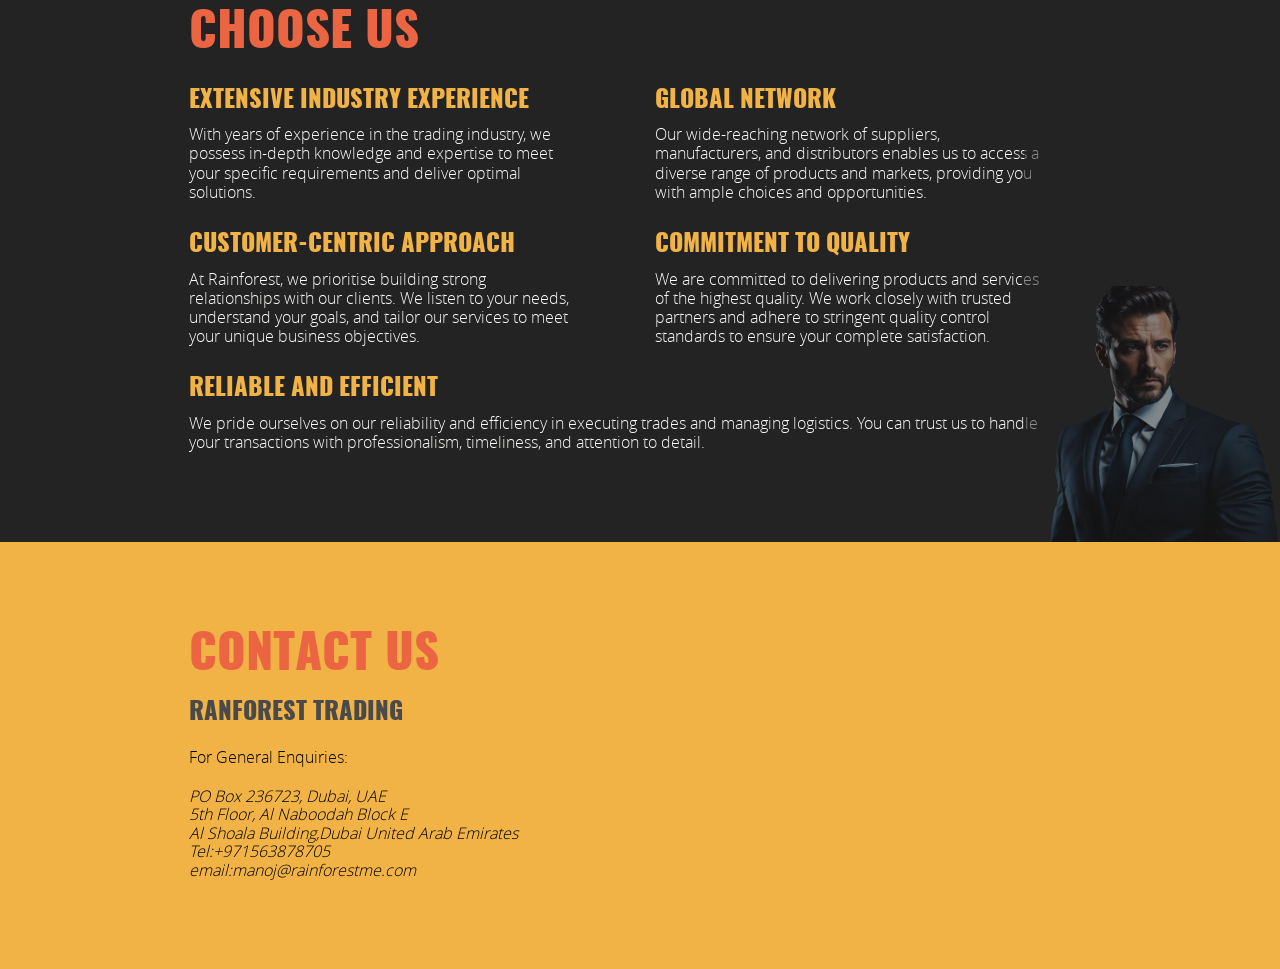
==== commit 95a44868: "JS included along with the name bar" ====
--- a/index.html
+++ b/index.html
@@ -7,23 +7,43 @@
     <link rel="stylesheet" href="css/normalizer.css" />
     <link rel="stylesheet" href="css/reset.css" />
     <link rel="stylesheet" href="css/style.css" />
+    <script src="main.js" defer></script>
   </head>
   <body>
-    <div class="wrapper">
-      <div class="header">
-        <img class="logo" src="images/rainforest.png" alt="Company Logo" />
-        <img
-          class="menu"
-          src="images/Menu Burger Horizontal - 192x192.svg"
-          alt="hamburger menu icon"
-        />
-      </div>
+    <div class="wrapper" id="home-page">
+      <nav class="header">
+        <div class="logo">
+          <img class="logo" src="images/rainforest.png" alt="Company Logo" />
+        </div>
+        <div class="navigation">
+          <ul class="list">
+            <li class="active"><a href="#home-page">Home</a></li>
+            <li><a href="#about-page">About Us</a></li>
+            <li><a href="#expertise-page">Expertise</a></li>
+            <li><a href="#ourOffer-page">Our Offer</a></li>
+            <li><a href="#whyUs-page">Why Us</a></li>
+            <li><a href="#contact-page">Contact Us</a></li>
+          </ul>
+          <div class="action">
+            <img
+              class="menu"
+              src="images/Menu Burger Horizontal - 192x192.svg"
+              alt="Menu Icon"
+            />
+            <img
+              class="close"
+              src="images/Close - 192x192.svg"
+              alt="Close Icon"
+            />
+          </div>
+        </div>
+      </nav>
       <main class="hero">
         <h1>Bringing the <span class="color">world together</span></h1>
         <a class="contact" href="mailto:manoj@rainforestme.com">contact us</a>
       </main>
     </div>
-    <section class="about">
+    <section class="about" id="about-page">
       <div class="about-container">
         <div class="intro">
           <h2>About Us</h2>
@@ -61,7 +81,7 @@
         </div>
       </div>
     </section>
-    <section class="expertise">
+    <section class="expertise" id="expertise-page">
       <div class="expertise-container">
         <h2>expertise</h2>
         <div class="technology">
@@ -102,7 +122,7 @@
         </div>
       </div>
     </section>
-    <section class="offer">
+    <section class="offer" id="ourOffer-page">
       <div class="offer-container">
         <h2>What <br />We Offer</h2>
         <div class="sourcing">
@@ -155,7 +175,7 @@
         </div>
       </div>
     </section>
-    <section class="choose">
+    <section class="choose" id="whyUs-page">
       <div class="choose-container">
         <h2>Why <br />Choose Us</h2>
         <div class="experience">
@@ -202,7 +222,7 @@
         </div>
       </div>
     </section>
-    <footer class="footer">
+    <footer class="footer" id="contact-page">
       <div class="footer-container">
         <h2>Contact Us</h2>
         <h3>Ranforest Trading</h3>
--- a/css/style.css
+++ b/css/style.css
@@ -49,6 +49,7 @@
   font-size: 62.5%;
   margin: 0;
   padding: 0;
+  scroll-behavior: smooth;
 }
 
 body {
@@ -75,6 +76,83 @@
 p {
   line-height: 1.2;
 }
+
+/* navigation section */
+.logo {
+  width: 60px;
+}
+.menu,
+.close {
+  width: 50px;
+}
+.header {
+  display: flex;
+  justify-content: space-between;
+  align-items: center;
+}
+
+.list {
+  display: flex;
+  list-style: none;
+  flex-direction: column;
+  align-items: center;
+  justify-content: center;
+  gap: 2.5rem;
+  margin: 0;
+  padding: 0;
+  position: fixed;
+  width: 75%;
+  height: 100vh;
+  top: 0;
+  right: 0;
+  z-index: 2;
+  background-color: var(--darkVariation);
+  right: -75%;
+  transition: 0.5s ease-in-out;
+}
+
+.list li {
+  display: block;
+  width: 100%;
+  text-align: center;
+}
+
+.list li a {
+  text-decoration: none;
+  text-transform: uppercase;
+  color: var(--accentColor);
+  font-family: "oswald", sans-serif;
+  font-weight: normal;
+  font-size: 2rem;
+  letter-spacing: 1.6px;
+  width: 100%;
+  transition: color 0.5s ease-in-out;
+}
+.list li a:hover {
+  color: var(--lightBlue);
+}
+.close {
+  display: none;
+}
+
+.open .list {
+  transform: translateX(-100%);
+}
+
+.open .action .menu {
+  display: none;
+}
+
+.open .action .close {
+  display: block;
+  position: fixed;
+  height: 50px;
+  z-index: 4;
+  right: 3rem;
+  top: 5rem;
+  fill: var(--accentColor);
+}
+
 /* main section---------------------------------- */
 .wrapper {
   width: 100%;
@@ -87,22 +165,11 @@
   padding: 3rem;
 }
 
-.logo {
-  width: 60px;
-}
-.menu {
-  width: 50px;
-}
-.header {
-  display: flex;
-  justify-content: space-between;
-  align-items: center;
-}
 .hero {
   display: flex;
   flex-direction: column;
   max-height: 100%;
-  gap: 40rem;
+  gap: 35rem;
 }
 .hero h1 {
   font-size: 4.8rem;
@@ -154,6 +221,15 @@
   }
 }
 @media screen and (min-width: 1024px) {
+  .action .menu {
+    display: none;
+  }
+
+  .header {
+    max-width: 1200px;
+    margin: 0 auto;
+  }
+
   .hero h1 {
     max-width: 70%;
     font-size: 12.8rem;
@@ -162,6 +238,30 @@
     margin-top: 5rem;
     gap: 10rem;
   }
+  .list {
+    flex-direction: row;
+    align-items: center;
+    justify-content: center;
+    gap: 2.5rem;
+    margin: 0;
+    padding: 0;
+    position: static;
+    width: 100%;
+    height: 100%;
+    background-color: transparent;
+  }
+  .list li {
+    width: auto;
+  }
+
+  .list li a {
+    text-transform: capitalize;
+    color: var(--lightBlue);
+    transition: color 0.5s ease-in-out;
+  }
+  .list li a:hover {
+    color: var(--darkVariation);
+  }
 }
 
 /* about Us Section */
@@ -171,7 +271,7 @@
   display: flex;
   flex-direction: column;
   gap: 2rem;
-  padding: 3rem;
+  /* padding: 3rem; */
 }
 .about-container {
   max-width: 962px;
@@ -195,7 +295,7 @@
   font-weight: normal;
 }
 .intro > p {
-  background-color: var(--darkVariation);
+  /* background-color: var(--darkVariation); */
   padding: 3rem 2rem;
   line-height: 1.5;
   font-family: "open_sans", sans-serif;
@@ -235,7 +335,7 @@
     grid-column: 1/-1;
   }
   .intro > p {
-    padding: 3rem;
+    padding: 6rem;
   }
 
   .about-img {
@@ -254,7 +354,7 @@
 
 @media screen and (min-width: 724px) {
   .intro > p {
-    padding: 15rem 3rem;
+    padding: 20rem 3rem;
   }
 }
 
@@ -265,7 +365,7 @@
 }
 .expertise-container {
   color: var(--lightBlue);
-  padding: 3rem;
+  padding: 3rem 3rem 9rem 3rem;
   display: flex;
   flex-direction: column;
   max-width: 962px;
@@ -337,6 +437,7 @@
   .offer-container {
     display: grid;
     grid-template-columns: 1fr 1fr;
+    padding: 9rem 3rem;
   }
   .offer-container h2 {
     grid-column: 1/-1;
@@ -381,6 +482,7 @@
   .choose-container {
     display: grid;
     grid-template-columns: 1fr 1fr;
+    padding: 9rem 3rem;
   }
 
   .choose-container h2 {
@@ -431,6 +533,7 @@
   padding: 3rem;
   max-width: 962px;
   margin: 0 auto;
+  padding: 9rem 3rem;
 }
 .footer-container h2 {
   font-size: 4.8rem;
